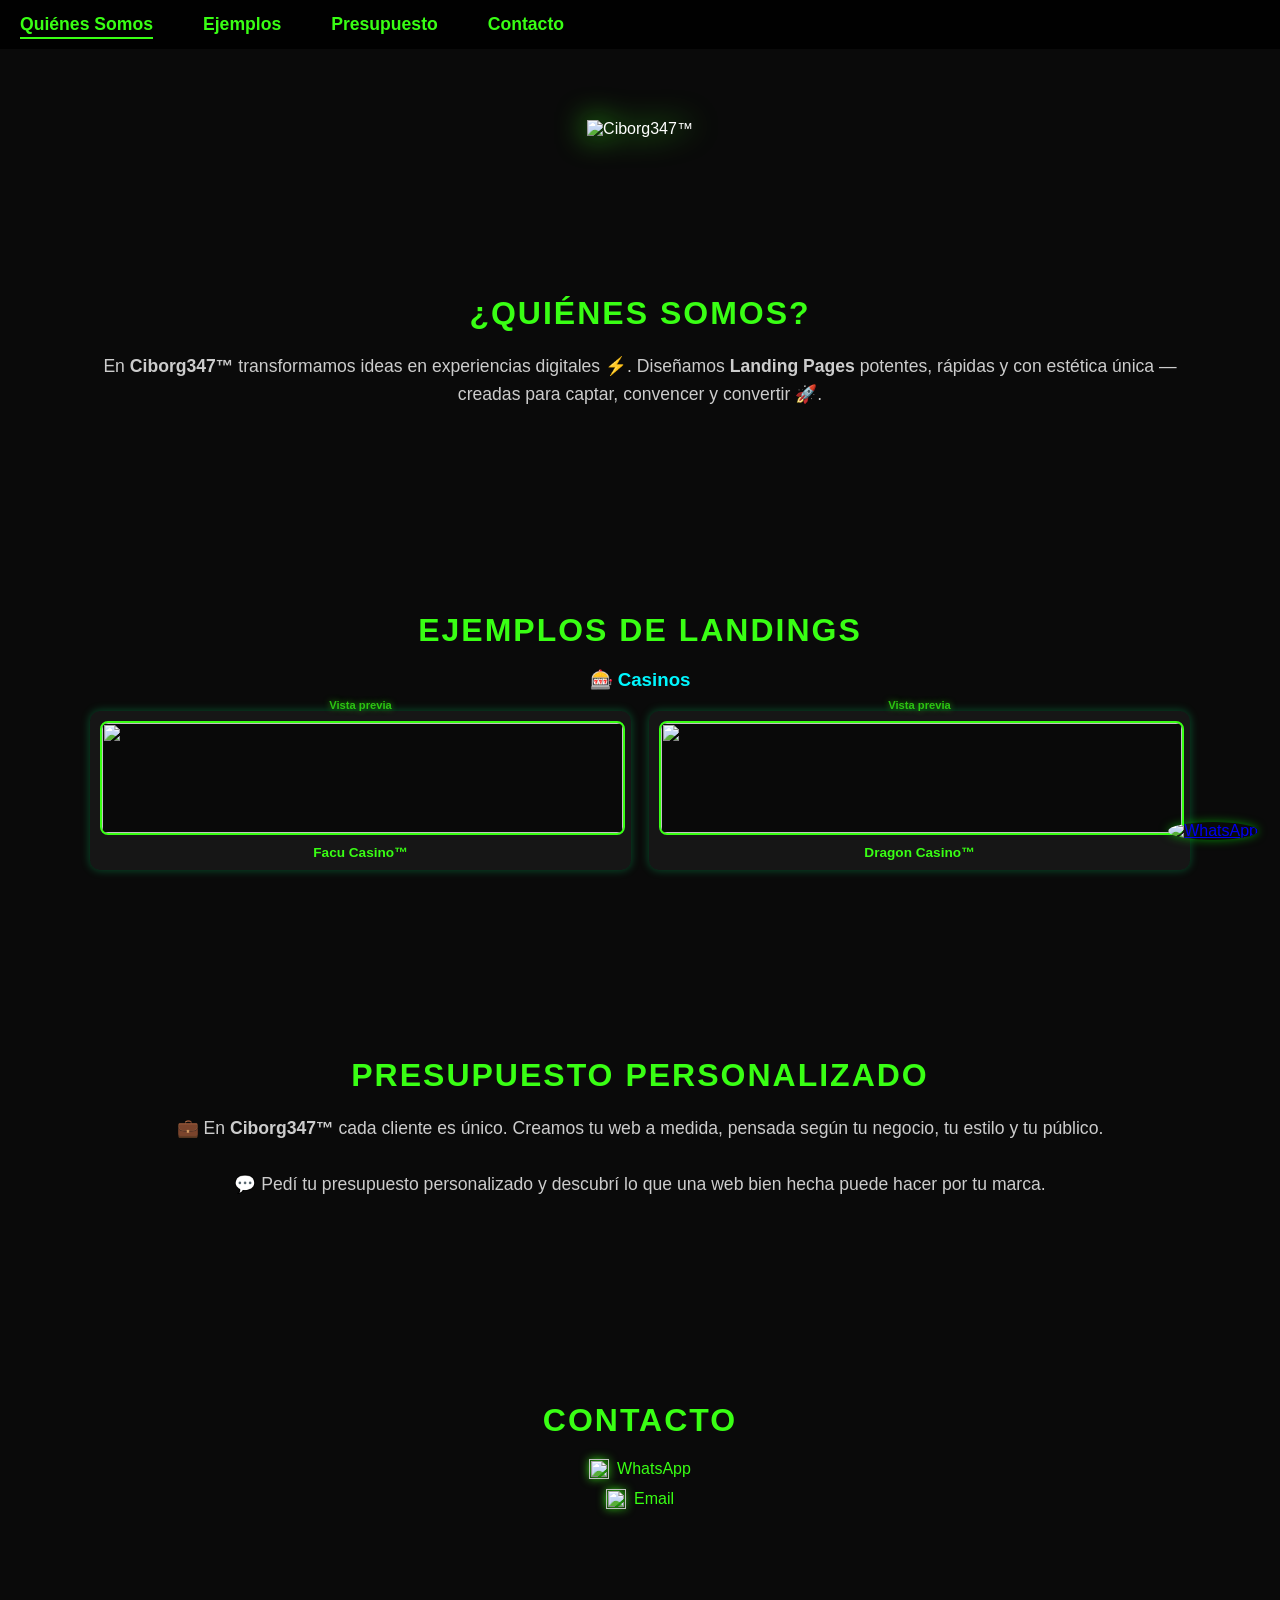
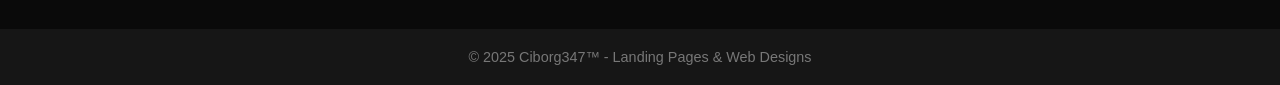
==== index.html @ 40bc53b4 "Actualizar index.html" ====
<!DOCTYPE html>
<html lang="es">
<head>
<meta charset="UTF-8">
<meta name="viewport" content="width=device-width, initial-scale=1.0">
<title>Ciborg347™ | Landing Pages & Web Designs</title>
<link rel="icon" type="image/png" href="https://iili.io/KHOiff9.md.png">
<meta property="og:title" content="Ciborg347™ | Landing Pages & Web Designs">
<meta property="og:description" content="Landing Pages modernas, optimizadas y con estilo. 🚀">
<meta property="og:image" content="https://iili.io/KHOiff9.md.png">
<meta property="og:type" content="website">
<meta name="twitter:card" content="summary_large_image">

<style>
body {
  margin: 0;
  font-family: 'Franklin Gothic Medium','Arial Narrow',Arial,sans-serif;
  background: #0a0a0a;
  color: #fff;
  text-align: center;
  scroll-behavior: smooth;
}

/* NAVBAR */
nav {
  position: fixed;
  top: 0;
  width: 100%;
  background: rgba(0, 0, 0, 0.85);
  display: flex;
  justify-content: space-between;
  align-items: center;
  padding: 14px 20px;
  z-index: 1000;
  backdrop-filter: blur(6px);
}
nav ul {
  list-style: none;
  display: flex;
  gap: 50px;
  margin: 0;
  padding: 0;
}
nav ul li a {
  text-decoration: none;
  color: #39ff14;
  font-weight: bold;
  font-size: 1.1rem;
  position: relative;
  transition: color 0.3s;
}
nav ul li a::after {
  content: "";
  position: absolute;
  bottom: -5px;
  left: 0;
  width: 0;
  height: 2px;
  background: #39ff14;
  transition: width 0.3s;
}
nav ul li a:hover::after,
nav ul li a.active::after {
  width: 100%;
}
nav ul li a:hover { color: #00f7ff; }
.hamburger {
  display: none;
  flex-direction: column;
  cursor: pointer;
  gap: 5px;
}
.hamburger div {
  width: 25px;
  height: 3px;
  background: #39ff14;
  transition: 0.3s;
}

/* LOGO */
.logo {
  margin: 120px 0 50px;
}
.logo img {
  width: 260px;
  filter: drop-shadow(0 0 15px #39ff14);
  animation: neonPulse 3s infinite alternate;
  transition: 0.3s;
}
.logo img:hover { transform: scale(1.08); }
@keyframes neonPulse {
  0% { filter: drop-shadow(0 0 10px #39ff14); }
  25% { filter: drop-shadow(0 0 15px #00f7ff); }
  50% { filter: drop-shadow(0 0 15px #ff00ff); }
  75% { filter: drop-shadow(0 0 15px #8a2be2); }
  100% { filter: drop-shadow(0 0 10px #39ff14); }
}

/* SECCIONES */
section { padding: 80px 20px; max-width: 1100px; margin: auto; }
h2 {
  font-size: 2rem;
  margin-bottom: 20px;
  color: #39ff14;
  text-transform: uppercase;
  letter-spacing: 2px;
}
h3 { color: #00f7ff; margin-bottom: 15px; }
p { font-size: 1.1rem; line-height: 1.6; color: #ccc; }

/* GALERÍA */
.examples {
  display: grid;
  grid-template-columns: repeat(auto-fit, minmax(140px, 1fr));
  gap: 18px;
  margin-top: 20px;
}
.project {
  background: rgba(255,255,255,0.05);
  border-radius: 10px;
  box-shadow: 0 0 10px rgba(0,255,128,0.3);
  padding: 10px;
  transition: 0.3s;
  position: relative;
}
.project:hover { transform: scale(1.05); }
.preview-label {
  position: absolute;
  top: -12px;
  left: 0;
  right: 0;
  font-size: 0.7rem;
  color: rgba(57,255,20,0.7);
  text-shadow: 0 0 6px rgba(57,255,20,0.6);
  font-weight: bold;
  pointer-events: none;
}
.project img {
  width: 100%;
  height: 110px;
  object-fit: contain;
  background: rgba(0,0,0,0.6);
  border-radius: 8px;
  border: 2px solid #39ff14;
  cursor: pointer;
  transition: 0.3s;
}
.project img:hover {
  transform: scale(1.08);
  box-shadow: 0 0 20px #39ff14;
}
.project a {
  display: block;
  margin-top: 8px;
  color: #39ff14;
  text-decoration: none;
  font-size: 0.85rem;
  font-weight: bold;
}
.project a:hover { color: #00f7ff; }

/* CONTACTO */
.contact-links {
  display: flex;
  flex-direction: column;
  gap: 10px;
  align-items: center;
  margin-top: 20px;
}
.contact-links a {
  text-decoration: none;
  color: #39ff14;
  font-size: 1rem;
  display: flex;
  align-items: center;
  gap: 8px;
  transition: 0.3s;
}
.contact-links a:hover { color: #00f7ff; }
.contact-links img {
  width: 20px;
  height: 20px;
  filter: drop-shadow(0 0 5px #39ff14);
}

/* WHATSAPP FLOTANTE */
.whatsapp-float {
  position: fixed;
  bottom: 60px;
  right: 22px;
  z-index: 999;
}
.whatsapp-float img {
  width: 64px;
  height: 64px;
  border-radius: 50%;
  box-shadow: 0 0 10px rgba(0,255,0,0.5);
  transition: transform 0.3s, box-shadow 0.3s;
}
.whatsapp-float img:hover {
  transform: scale(1.12);
  box-shadow: 0 0 20px rgba(0,255,0,0.8);
}

/* FOOTER */
footer {
  background: rgba(255,255,255,0.05);
  padding: 20px;
  font-size: 0.9rem;
  color: #777;
  margin-top: 40px;
}

/* RESPONSIVE */
@media (max-width: 768px) {
  nav ul {
    position: absolute;
    top: 60px;
    left: 10px;
    flex-direction: column;
    gap: 18px;
    display: none;
    width: 70%;
    text-align: left;
    background: transparent;
    padding: 20px 15px;
  }
  nav ul.active { display: flex; }
  nav ul li a {
    color: #39ff14;
    font-size: 1rem;
    text-shadow: 0 0 8px #39ff14;
  }
  .hamburger { display: flex; }
}
</style>
</head>
<body>

<nav>
  <div class="hamburger" onclick="toggleMenu()"><div></div><div></div><div></div></div>
  <ul id="nav-links">
    <li><a href="#quienes" class="active">Quiénes Somos</a></li>
    <li><a href="#ejemplos">Ejemplos</a></li>
    <li><a href="#valores">Presupuesto</a></li>
    <li><a href="#contacto">Contacto</a></li>
  </ul>
</nav>

<div class="logo">
  <img src="https://iili.io/KHOiff9.md.png" alt="Ciborg347™">
</div>

<section id="quienes">
  <h2>¿Quiénes Somos?</h2>
  <p>En <b>Ciborg347™</b> transformamos ideas en experiencias digitales ⚡. Diseñamos <b>Landing Pages</b> potentes, rápidas y con estética única — creadas para captar, convencer y convertir 🚀.</p>
</section>

<section id="ejemplos">
  <h2>Ejemplos de Landings</h2>
  <h3>🎰 Casinos</h3>
  <div class="examples gallery">
    <div class="project"><div class="preview-label">Vista previa</div><img src="https://iili.io/KPygQXS.jpg" data-link="https://facucasino.onrender.com/" data-title="Facu Casino™"><a href="https://facucasino.onrender.com/" target="_blank">Facu Casino™</a></div>
    <div class="project"><div class="preview-label">Vista previa</div><img src="https://iili.io/KPyrMj2.jpg" data-link="https://dragon-casino.onrender.com/" data-title="Dragon Casino™"><a href="https://dragon-casino.onrender.com/" target="_blank">Dragon Casino™</a></div>
  </div>
</section>

<section id="valores">
  <h2>Presupuesto Personalizado</h2>
  <p>💼 En <b>Ciborg347™</b> cada cliente es único. Creamos tu web a medida, pensada según tu negocio, tu estilo y tu público.<br><br>💬 Pedí tu presupuesto personalizado y descubrí lo que una web bien hecha puede hacer por tu marca.</p>
</section>

<section id="contacto">
  <h2>Contacto</h2>
  <div class="contact-links">
    <a href="https://wa.me/541164499481" target="_blank"><img src="https://cdn-icons-png.flaticon.com/512/733/733585.png"> WhatsApp</a>
    <a href="mailto:ciborg347@gmail.com"><img src="https://cdn-icons-png.flaticon.com/512/732/732200.png"> Email</a>
  </div>
</section>

<a href="https://wa.me/541164499481?text=Hola%20Ciborg347!" class="whatsapp-float" target="_blank">
  <img src="https://upload.wikimedia.org/wikipedia/commons/6/6b/WhatsApp.svg" alt="WhatsApp">
</a>

<footer>© 2025 Ciborg347™ - Landing Pages & Web Designs</footer>

<script>
const navMenu = document.getElementById("nav-links");
const navLinks = navMenu.querySelectorAll("a");
function toggleMenu() { navMenu.classList.toggle("active"); }
navLinks.forEach(link => link.addEventListener("click", () => navMenu.classList.remove("active")));
</script>

</body>
</html>
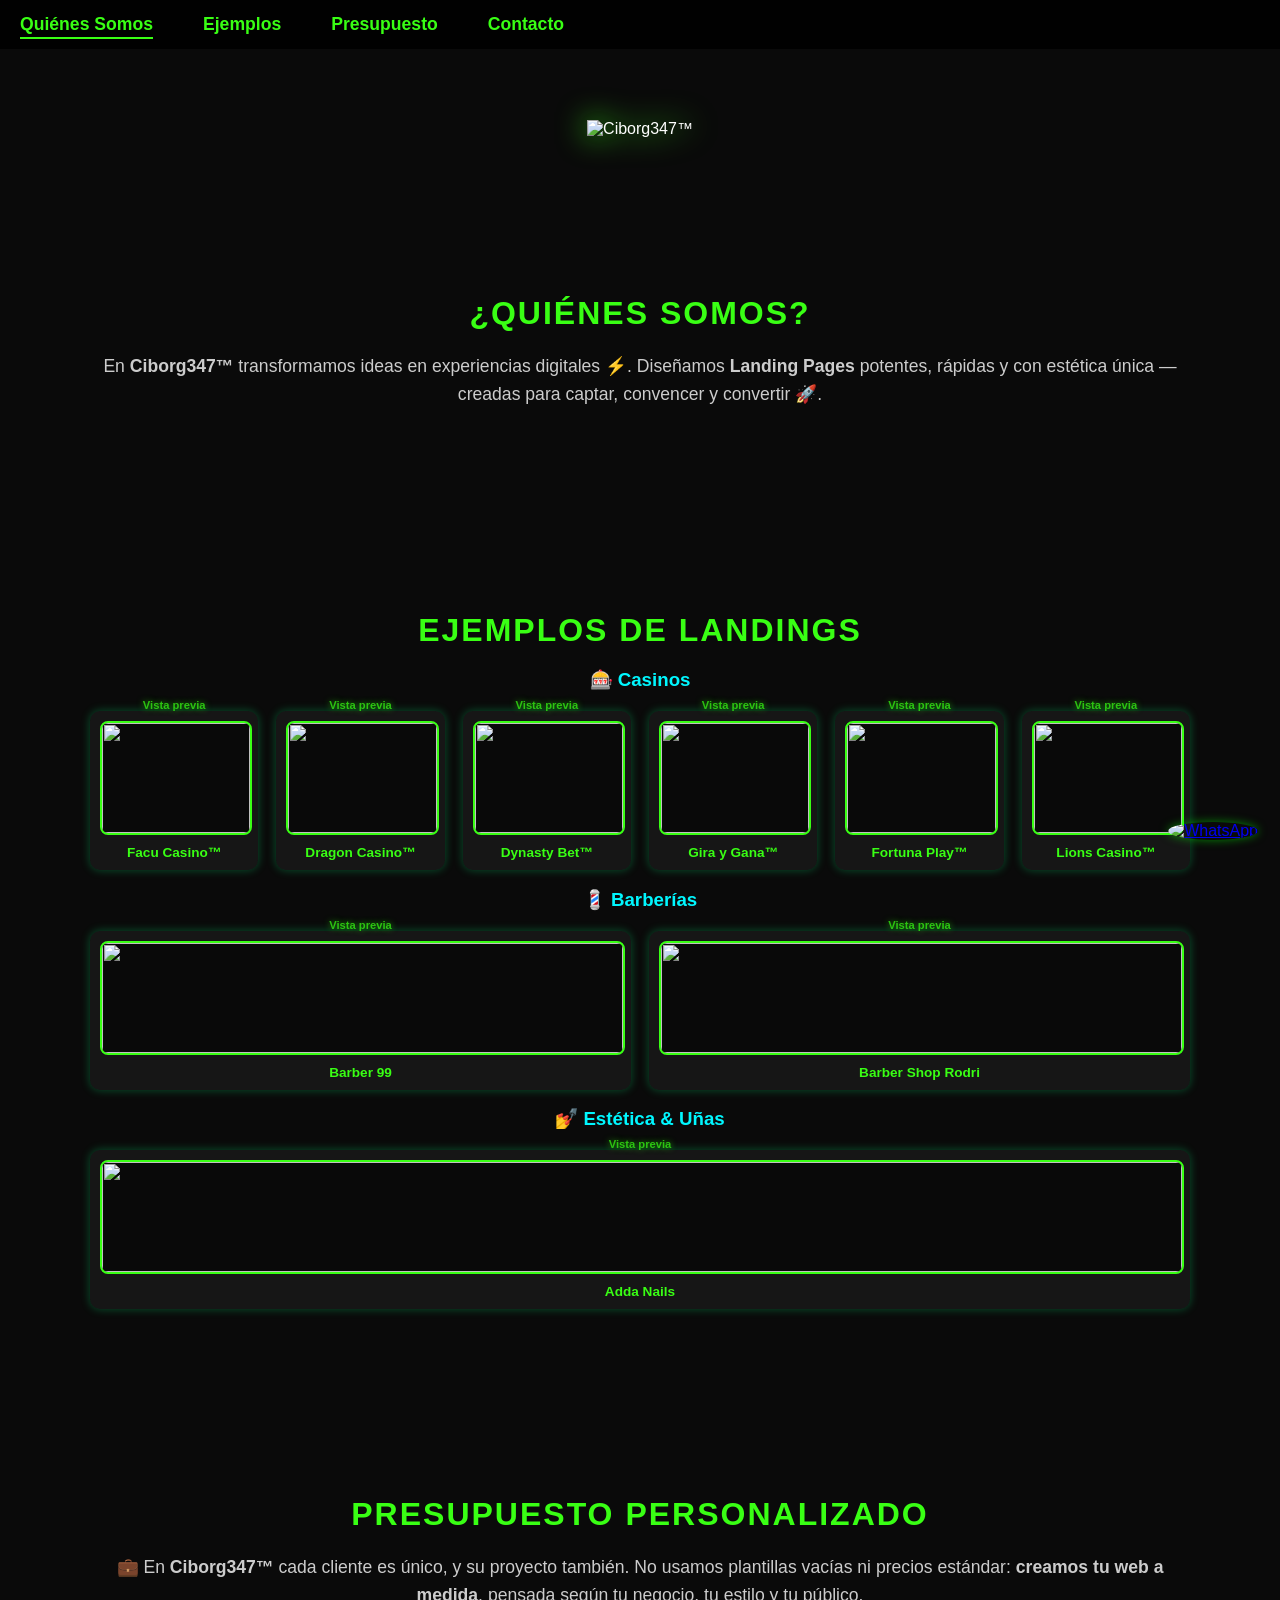
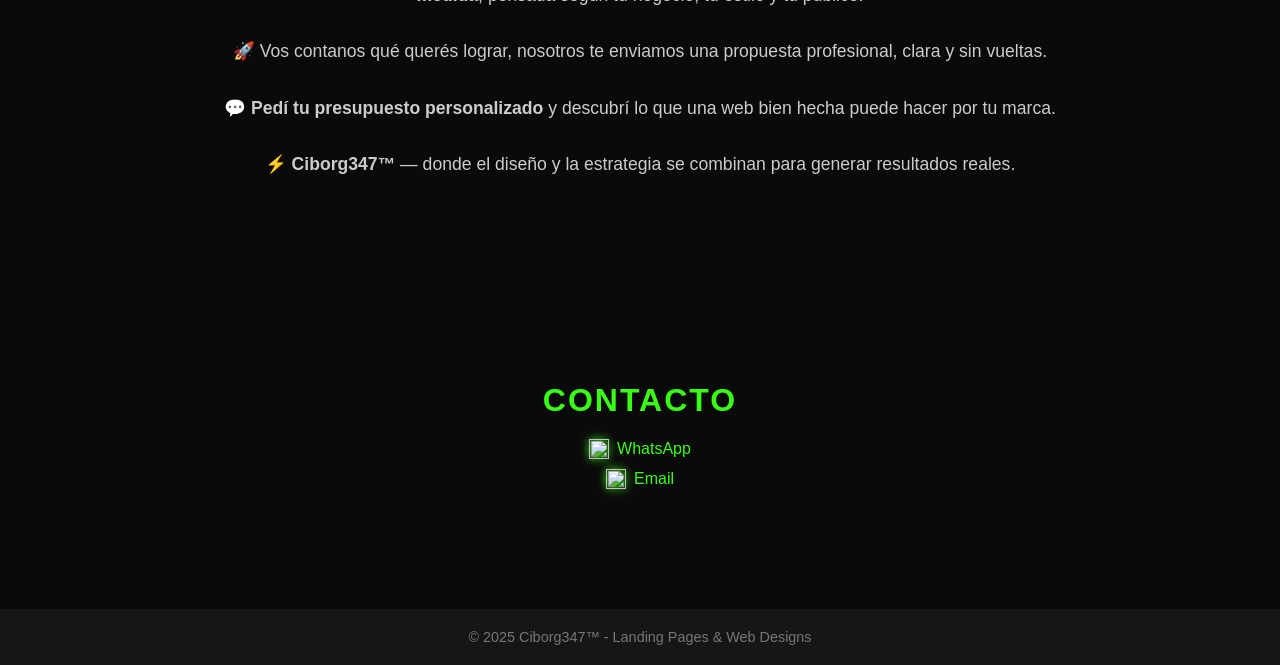
==== commit 37aac320: "Actualizar index.html" ====
--- a/index.html
+++ b/index.html
@@ -108,6 +108,34 @@
 h3 { color: #00f7ff; margin-bottom: 15px; }
 p { font-size: 1.1rem; line-height: 1.6; color: #ccc; }
 
+/* LIKE BUTTON */
+.like-section { margin-top: 30px; }
+.like-btn {
+  display: inline-flex;
+  align-items: center;
+  gap: 8px;
+  background: rgba(57, 255, 20, 0.1);
+  border: 2px solid #39ff14;
+  border-radius: 30px;
+  padding: 10px 20px;
+  cursor: pointer;
+  color: #39ff14;
+  font-weight: bold;
+  transition: all 0.3s;
+  box-shadow: 0 0 10px rgba(57, 255, 20, 0.3);
+}
+.like-btn:hover {
+  background: #39ff14;
+  color: #000;
+  box-shadow: 0 0 20px #39ff14;
+  transform: scale(1.05);
+}
+.like-btn img {
+  width: 22px;
+  height: 22px;
+  filter: drop-shadow(0 0 4px #39ff14);
+}
+
 /* GALERÍA */
 .examples {
   display: grid;
@@ -159,6 +187,65 @@
 }
 .project a:hover { color: #00f7ff; }
 
+/* LIGHTBOX */
+.lightbox {
+  display: none;
+  position: fixed;
+  z-index: 2000;
+  top: 0; left: 0;
+  width: 100%; height: 100%;
+  background: rgba(0,0,0,0.9);
+  align-items: center;
+  justify-content: center;
+  flex-direction: column;
+}
+.lightbox-content {
+  background: rgba(15,15,15,0.9);
+  padding: 20px 30px;
+  border-radius: 16px;
+  box-shadow: 0 0 25px #39ff14;
+  max-width: 420px;
+  text-align: center;
+  animation: fadeIn .4s ease;
+}
+.lightbox-content img {
+  width: 100%;
+  max-height: 300px;
+  object-fit: contain;
+  border: 2px solid #39ff14;
+  border-radius: 10px;
+  box-shadow: 0 0 15px #39ff14;
+}
+.lightbox .caption { margin-top: 10px; color: #39ff14; font-weight: bold; }
+.lightbox .view-btn {
+  margin-top: 10px;
+  display: inline-block;
+  background: #39ff14;
+  color: #000;
+  padding: 8px 20px;
+  border-radius: 25px;
+  text-decoration: none;
+  font-weight: bold;
+  box-shadow: 0 0 10px #39ff14;
+  transition: .3s;
+}
+.lightbox .view-btn:hover { background: #00f7ff; box-shadow: 0 0 20px #00f7ff; }
+.nav-btn {
+  position: absolute;
+  top: 50%;
+  transform: translateY(-50%);
+  font-size: 2rem;
+  color: #39ff14;
+  cursor: pointer;
+  user-select: none;
+  padding: 10px;
+  transition: .3s;
+}
+.nav-btn:hover { color: #00f7ff; }
+.prev { left: 20px; }
+.next { right: 20px; }
+@keyframes fadeIn { from { opacity: 0; transform: scale(.8); } to { opacity: 1; transform: scale(1); } }
+
 /* CONTACTO */
 .contact-links {
   display: flex;
@@ -211,7 +298,7 @@
   margin-top: 40px;
 }
 
-/* RESPONSIVE */
+/* RESPONSIVE MENU */
 @media (max-width: 768px) {
   nav ul {
     position: absolute;
@@ -258,16 +345,36 @@
 
 <section id="ejemplos">
   <h2>Ejemplos de Landings</h2>
+
   <h3>🎰 Casinos</h3>
   <div class="examples gallery">
     <div class="project"><div class="preview-label">Vista previa</div><img src="https://iili.io/KPygQXS.jpg" data-link="https://facucasino.onrender.com/" data-title="Facu Casino™"><a href="https://facucasino.onrender.com/" target="_blank">Facu Casino™</a></div>
     <div class="project"><div class="preview-label">Vista previa</div><img src="https://iili.io/KPyrMj2.jpg" data-link="https://dragon-casino.onrender.com/" data-title="Dragon Casino™"><a href="https://dragon-casino.onrender.com/" target="_blank">Dragon Casino™</a></div>
+    <div class="project"><div class="preview-label">Vista previa</div><img src="https://iili.io/KPyDVHP.jpg" data-link="https://dinasty-bet.onrender.com/" data-title="Dynasty Bet™"><a href="https://dinasty-bet.onrender.com/" target="_blank">Dynasty Bet™</a></div>
+
+    <!-- 🔥 NUEVAS LANDINGS AGREGADAS -->
+    <div class="project"><div class="preview-label">Vista previa</div><img src="https://iili.io/KigNdVS.jpg" data-link="https://giraygana-fortunaplay.onrender.com/" data-title="Gira y Gana™"><a href="https://giraygana-fortunaplay.onrender.com/" target="_blank">Gira y Gana™</a></div>
+
+    <div class="project"><div class="preview-label">Vista previa</div><img src="https://iili.io/Kigv3Ij.jpg" data-link="https://ganamostodosjuntos.onrender.com/" data-title="Fortuna Play™"><a href="https://ganamostodosjuntos.onrender.com/" target="_blank">Fortuna Play™</a></div>
+
+    <div class="project"><div class="preview-label">Vista previa</div><img src="https://iili.io/KiggTcN.jpg" data-link="https://lions-casino.onrender.com/" data-title="Lions Casino™"><a href="https://lions-casino.onrender.com/" target="_blank">Lions Casino™</a></div>
+  </div>
+
+  <h3>💈 Barberías</h3>
+  <div class="examples gallery">
+    <div class="project"><div class="preview-label">Vista previa</div><img src="https://iili.io/KPyvEcx.jpg" data-link="https://barberia-elbebu.onrender.com/" data-title="Barber 99"><a href="https://barberia-elbebu.onrender.com/" target="_blank">Barber 99</a></div>
+    <div class="project"><div class="preview-label">Vista previa</div><img src="https://iili.io/KPyUCn1.jpg" data-link="https://barber-shop-rodri.onrender.com/" data-title="Barber Shop Rodri"><a href="https://barber-shop-rodri.onrender.com/" target="_blank">Barber Shop Rodri</a></div>
+  </div>
+
+  <h3>💅 Estética & Uñas</h3>
+  <div class="examples gallery">
+    <div class="project"><div class="preview-label">Vista previa</div><img src="https://iili.io/KPyCnHu.jpg" data-link="https://adda-nails.onrender.com/" data-title="Adda Nails"><a href="https://adda-nails.onrender.com/" target="_blank">Adda Nails</a></div>
   </div>
 </section>
 
 <section id="valores">
   <h2>Presupuesto Personalizado</h2>
-  <p>💼 En <b>Ciborg347™</b> cada cliente es único. Creamos tu web a medida, pensada según tu negocio, tu estilo y tu público.<br><br>💬 Pedí tu presupuesto personalizado y descubrí lo que una web bien hecha puede hacer por tu marca.</p>
+  <p>💼 En <b>Ciborg347™</b> cada cliente es único, y su proyecto también. No usamos plantillas vacías ni precios estándar: <b>creamos tu web a medida</b>, pensada según tu negocio, tu estilo y tu público.<br><br>🚀 Vos contanos qué querés lograr, nosotros te enviamos una propuesta profesional, clara y sin vueltas.<br><br>💬 <b>Pedí tu presupuesto personalizado</b> y descubrí lo que una web bien hecha puede hacer por tu marca.<br><br>⚡ <b>Ciborg347™</b> — donde el diseño y la estrategia se combinan para generar resultados reales.</p>
 </section>
 
 <section id="contacto">
@@ -284,12 +391,44 @@
 
 <footer>© 2025 Ciborg347™ - Landing Pages & Web Designs</footer>
 
+<!-- LIGHTBOX -->
+<div id="lightbox" class="lightbox">
+  <span class="nav-btn prev" onclick="changeSlide(-1)">❮</span>
+  <div class="lightbox-content">
+    <img id="lightbox-img" src="">
+    <div class="caption" id="lightbox-title"></div>
+    <a id="lightbox-link" class="view-btn" href="#" target="_blank">Ver landing completa</a>
+  </div>
+  <span class="nav-btn next" onclick="changeSlide(1)">❯</span>
+</div>
+
 <script>
 const navMenu = document.getElementById("nav-links");
 const navLinks = navMenu.querySelectorAll("a");
 function toggleMenu() { navMenu.classList.toggle("active"); }
 navLinks.forEach(link => link.addEventListener("click", () => navMenu.classList.remove("active")));
+
+// ---- LIGHTBOX ----
+const galleryItems = document.querySelectorAll(".gallery img");
+let currentIndex = 0;
+galleryItems.forEach((img, i) => { img.addEventListener("click", () => openGallery(i)); });
+function openGallery(i) {
+  currentIndex = i;
+  const img = galleryItems[i];
+  document.getElementById("lightbox-img").src = img.src;
+  document.getElementById("lightbox-title").textContent = img.dataset.title;
+  const link = document.getElementById("lightbox-link");
+  link.href = img.dataset.link;
+  link.textContent = "Ver landing completa (" + img.dataset.title + ")";
+  document.getElementById("lightbox").style.display = "flex";
+}
+function changeSlide(step) {
+  currentIndex = (currentIndex + step + galleryItems.length) % galleryItems.length;
+  openGallery(currentIndex);
+}
+document.getElementById("lightbox").addEventListener("click", (e) => {
+  if (e.target.id === "lightbox") document.getElementById("lightbox").style.display = "none";
+});
 </script>
-
 </body>
 </html>
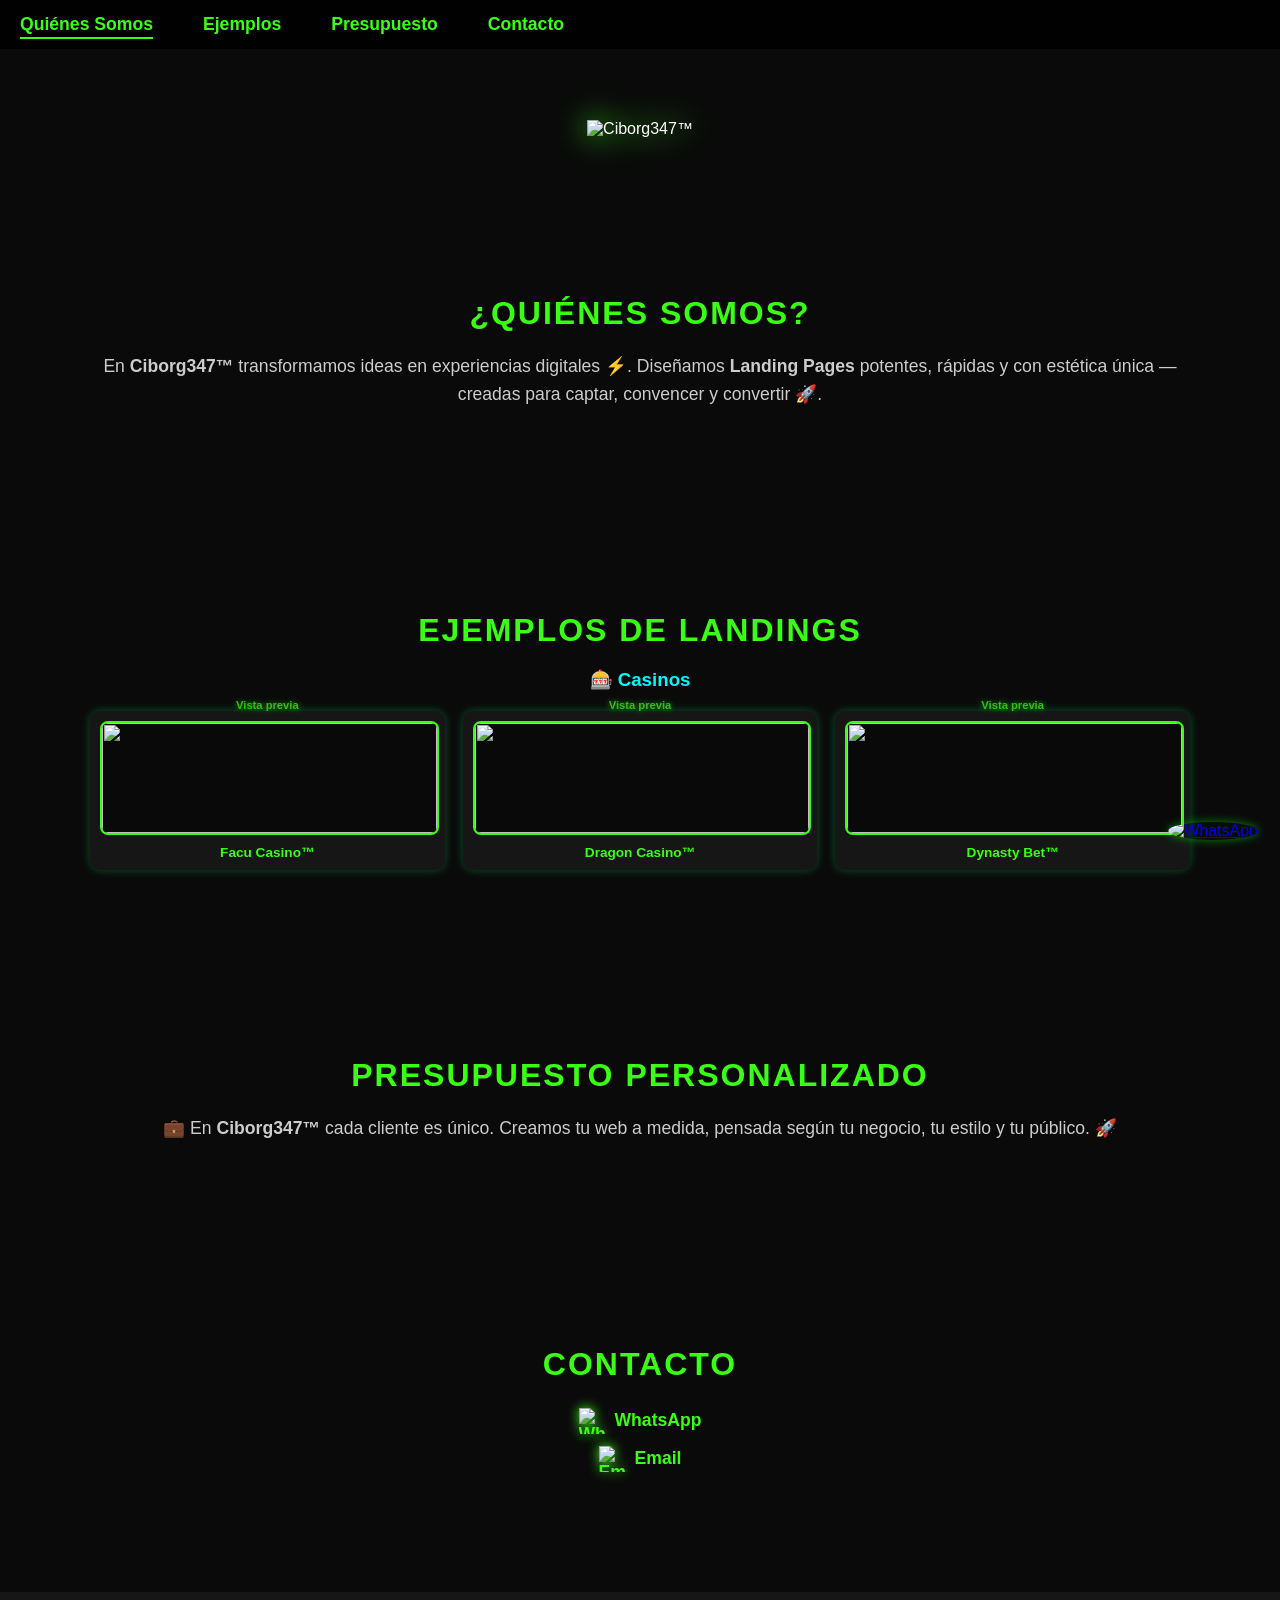
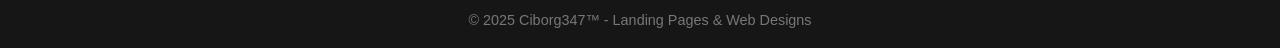
==== commit 0cc00217: "Actualizar index.html" ====
--- a/index.html
+++ b/index.html
@@ -108,34 +108,6 @@
 h3 { color: #00f7ff; margin-bottom: 15px; }
 p { font-size: 1.1rem; line-height: 1.6; color: #ccc; }
 
-/* LIKE BUTTON */
-.like-section { margin-top: 30px; }
-.like-btn {
-  display: inline-flex;
-  align-items: center;
-  gap: 8px;
-  background: rgba(57, 255, 20, 0.1);
-  border: 2px solid #39ff14;
-  border-radius: 30px;
-  padding: 10px 20px;
-  cursor: pointer;
-  color: #39ff14;
-  font-weight: bold;
-  transition: all 0.3s;
-  box-shadow: 0 0 10px rgba(57, 255, 20, 0.3);
-}
-.like-btn:hover {
-  background: #39ff14;
-  color: #000;
-  box-shadow: 0 0 20px #39ff14;
-  transform: scale(1.05);
-}
-.like-btn img {
-  width: 22px;
-  height: 22px;
-  filter: drop-shadow(0 0 4px #39ff14);
-}
-
 /* GALERÍA */
 .examples {
   display: grid;
@@ -187,87 +159,30 @@
 }
 .project a:hover { color: #00f7ff; }
 
-/* LIGHTBOX */
-.lightbox {
-  display: none;
-  position: fixed;
-  z-index: 2000;
-  top: 0; left: 0;
-  width: 100%; height: 100%;
-  background: rgba(0,0,0,0.9);
-  align-items: center;
-  justify-content: center;
-  flex-direction: column;
-}
-.lightbox-content {
-  background: rgba(15,15,15,0.9);
-  padding: 20px 30px;
-  border-radius: 16px;
-  box-shadow: 0 0 25px #39ff14;
-  max-width: 420px;
-  text-align: center;
-  animation: fadeIn .4s ease;
-}
-.lightbox-content img {
-  width: 100%;
-  max-height: 300px;
-  object-fit: contain;
-  border: 2px solid #39ff14;
-  border-radius: 10px;
-  box-shadow: 0 0 15px #39ff14;
-}
-.lightbox .caption { margin-top: 10px; color: #39ff14; font-weight: bold; }
-.lightbox .view-btn {
-  margin-top: 10px;
-  display: inline-block;
-  background: #39ff14;
-  color: #000;
-  padding: 8px 20px;
-  border-radius: 25px;
-  text-decoration: none;
-  font-weight: bold;
-  box-shadow: 0 0 10px #39ff14;
-  transition: .3s;
-}
-.lightbox .view-btn:hover { background: #00f7ff; box-shadow: 0 0 20px #00f7ff; }
-.nav-btn {
-  position: absolute;
-  top: 50%;
-  transform: translateY(-50%);
-  font-size: 2rem;
-  color: #39ff14;
-  cursor: pointer;
-  user-select: none;
-  padding: 10px;
-  transition: .3s;
-}
-.nav-btn:hover { color: #00f7ff; }
-.prev { left: 20px; }
-.next { right: 20px; }
-@keyframes fadeIn { from { opacity: 0; transform: scale(.8); } to { opacity: 1; transform: scale(1); } }
-
 /* CONTACTO */
 .contact-links {
   display: flex;
   flex-direction: column;
-  gap: 10px;
+  gap: 12px;
   align-items: center;
-  margin-top: 20px;
+  margin-top: 25px;
 }
 .contact-links a {
   text-decoration: none;
   color: #39ff14;
-  font-size: 1rem;
+  font-size: 1.1rem;
   display: flex;
   align-items: center;
-  gap: 8px;
-  transition: 0.3s;
-}
-.contact-links a:hover { color: #00f7ff; }
+  gap: 10px;
+  transition: 0.3s;
+  font-weight: bold;
+}
+.contact-links a:hover { color: #00f7ff; transform: scale(1.05); }
 .contact-links img {
-  width: 20px;
-  height: 20px;
-  filter: drop-shadow(0 0 5px #39ff14);
+  width: 26px;
+  height: 26px;
+  filter: drop-shadow(0 0 6px #39ff14);
+  transition: 0.3s;
 }
 
 /* WHATSAPP FLOTANTE */
@@ -296,29 +211,6 @@
   font-size: 0.9rem;
   color: #777;
   margin-top: 40px;
-}
-
-/* RESPONSIVE MENU */
-@media (max-width: 768px) {
-  nav ul {
-    position: absolute;
-    top: 60px;
-    left: 10px;
-    flex-direction: column;
-    gap: 18px;
-    display: none;
-    width: 70%;
-    text-align: left;
-    background: transparent;
-    padding: 20px 15px;
-  }
-  nav ul.active { display: flex; }
-  nav ul li a {
-    color: #39ff14;
-    font-size: 1rem;
-    text-shadow: 0 0 8px #39ff14;
-  }
-  .hamburger { display: flex; }
 }
 </style>
 </head>
@@ -345,43 +237,29 @@
 
 <section id="ejemplos">
   <h2>Ejemplos de Landings</h2>
-
   <h3>🎰 Casinos</h3>
   <div class="examples gallery">
     <div class="project"><div class="preview-label">Vista previa</div><img src="https://iili.io/KPygQXS.jpg" data-link="https://facucasino.onrender.com/" data-title="Facu Casino™"><a href="https://facucasino.onrender.com/" target="_blank">Facu Casino™</a></div>
     <div class="project"><div class="preview-label">Vista previa</div><img src="https://iili.io/KPyrMj2.jpg" data-link="https://dragon-casino.onrender.com/" data-title="Dragon Casino™"><a href="https://dragon-casino.onrender.com/" target="_blank">Dragon Casino™</a></div>
     <div class="project"><div class="preview-label">Vista previa</div><img src="https://iili.io/KPyDVHP.jpg" data-link="https://dinasty-bet.onrender.com/" data-title="Dynasty Bet™"><a href="https://dinasty-bet.onrender.com/" target="_blank">Dynasty Bet™</a></div>
-
-    <!-- 🔥 NUEVAS LANDINGS AGREGADAS -->
-    <div class="project"><div class="preview-label">Vista previa</div><img src="https://iili.io/KigNdVS.jpg" data-link="https://giraygana-fortunaplay.onrender.com/" data-title="Gira y Gana™"><a href="https://giraygana-fortunaplay.onrender.com/" target="_blank">Gira y Gana™</a></div>
-
-    <div class="project"><div class="preview-label">Vista previa</div><img src="https://iili.io/Kigv3Ij.jpg" data-link="https://ganamostodosjuntos.onrender.com/" data-title="Fortuna Play™"><a href="https://ganamostodosjuntos.onrender.com/" target="_blank">Fortuna Play™</a></div>
-
-    <div class="project"><div class="preview-label">Vista previa</div><img src="https://iili.io/KiggTcN.jpg" data-link="https://lions-casino.onrender.com/" data-title="Lions Casino™"><a href="https://lions-casino.onrender.com/" target="_blank">Lions Casino™</a></div>
-  </div>
-
-  <h3>💈 Barberías</h3>
-  <div class="examples gallery">
-    <div class="project"><div class="preview-label">Vista previa</div><img src="https://iili.io/KPyvEcx.jpg" data-link="https://barberia-elbebu.onrender.com/" data-title="Barber 99"><a href="https://barberia-elbebu.onrender.com/" target="_blank">Barber 99</a></div>
-    <div class="project"><div class="preview-label">Vista previa</div><img src="https://iili.io/KPyUCn1.jpg" data-link="https://barber-shop-rodri.onrender.com/" data-title="Barber Shop Rodri"><a href="https://barber-shop-rodri.onrender.com/" target="_blank">Barber Shop Rodri</a></div>
-  </div>
-
-  <h3>💅 Estética & Uñas</h3>
-  <div class="examples gallery">
-    <div class="project"><div class="preview-label">Vista previa</div><img src="https://iili.io/KPyCnHu.jpg" data-link="https://adda-nails.onrender.com/" data-title="Adda Nails"><a href="https://adda-nails.onrender.com/" target="_blank">Adda Nails</a></div>
   </div>
 </section>
 
 <section id="valores">
   <h2>Presupuesto Personalizado</h2>
-  <p>💼 En <b>Ciborg347™</b> cada cliente es único, y su proyecto también. No usamos plantillas vacías ni precios estándar: <b>creamos tu web a medida</b>, pensada según tu negocio, tu estilo y tu público.<br><br>🚀 Vos contanos qué querés lograr, nosotros te enviamos una propuesta profesional, clara y sin vueltas.<br><br>💬 <b>Pedí tu presupuesto personalizado</b> y descubrí lo que una web bien hecha puede hacer por tu marca.<br><br>⚡ <b>Ciborg347™</b> — donde el diseño y la estrategia se combinan para generar resultados reales.</p>
-</section>
-
+  <p>💼 En <b>Ciborg347™</b> cada cliente es único. Creamos tu web a medida, pensada según tu negocio, tu estilo y tu público. 🚀</p>
+</section>
+
+<!-- ✅ CONTACTO CON MENSAJES AUTOMÁTICOS -->
 <section id="contacto">
   <h2>Contacto</h2>
   <div class="contact-links">
-    <a href="https://wa.me/541164499481" target="_blank"><img src="https://cdn-icons-png.flaticon.com/512/733/733585.png"> WhatsApp</a>
-    <a href="mailto:ciborg347@gmail.com"><img src="https://cdn-icons-png.flaticon.com/512/732/732200.png"> Email</a>
+    <a href="https://wa.me/541164499481?text=¡Hola!%20Vi%20tu%20web%20Ciborg347™%20y%20quiero%20una%20landing%20personalizada%20💻🚀" target="_blank">
+      <img src="https://cdn-icons-png.flaticon.com/512/124/124034.png" alt="WhatsApp"> WhatsApp
+    </a>
+    <a href="mailto:ciborg347@gmail.com?subject=Consulta%20Landing%20Page%20Ciborg347™&body=Hola!%20Vi%20tu%20web%20Ciborg347™%20y%20me%20gustaría%20una%20landing%20personalizada.%20Contame%20más%20detalles%20🚀">
+      <img src="https://cdn-icons-png.flaticon.com/512/732/732200.png" alt="Email"> Email
+    </a>
   </div>
 </section>
 
@@ -391,44 +269,9 @@
 
 <footer>© 2025 Ciborg347™ - Landing Pages & Web Designs</footer>
 
-<!-- LIGHTBOX -->
-<div id="lightbox" class="lightbox">
-  <span class="nav-btn prev" onclick="changeSlide(-1)">❮</span>
-  <div class="lightbox-content">
-    <img id="lightbox-img" src="">
-    <div class="caption" id="lightbox-title"></div>
-    <a id="lightbox-link" class="view-btn" href="#" target="_blank">Ver landing completa</a>
-  </div>
-  <span class="nav-btn next" onclick="changeSlide(1)">❯</span>
-</div>
-
 <script>
 const navMenu = document.getElementById("nav-links");
-const navLinks = navMenu.querySelectorAll("a");
 function toggleMenu() { navMenu.classList.toggle("active"); }
-navLinks.forEach(link => link.addEventListener("click", () => navMenu.classList.remove("active")));
-
-// ---- LIGHTBOX ----
-const galleryItems = document.querySelectorAll(".gallery img");
-let currentIndex = 0;
-galleryItems.forEach((img, i) => { img.addEventListener("click", () => openGallery(i)); });
-function openGallery(i) {
-  currentIndex = i;
-  const img = galleryItems[i];
-  document.getElementById("lightbox-img").src = img.src;
-  document.getElementById("lightbox-title").textContent = img.dataset.title;
-  const link = document.getElementById("lightbox-link");
-  link.href = img.dataset.link;
-  link.textContent = "Ver landing completa (" + img.dataset.title + ")";
-  document.getElementById("lightbox").style.display = "flex";
-}
-function changeSlide(step) {
-  currentIndex = (currentIndex + step + galleryItems.length) % galleryItems.length;
-  openGallery(currentIndex);
-}
-document.getElementById("lightbox").addEventListener("click", (e) => {
-  if (e.target.id === "lightbox") document.getElementById("lightbox").style.display = "none";
-});
 </script>
 </body>
 </html>
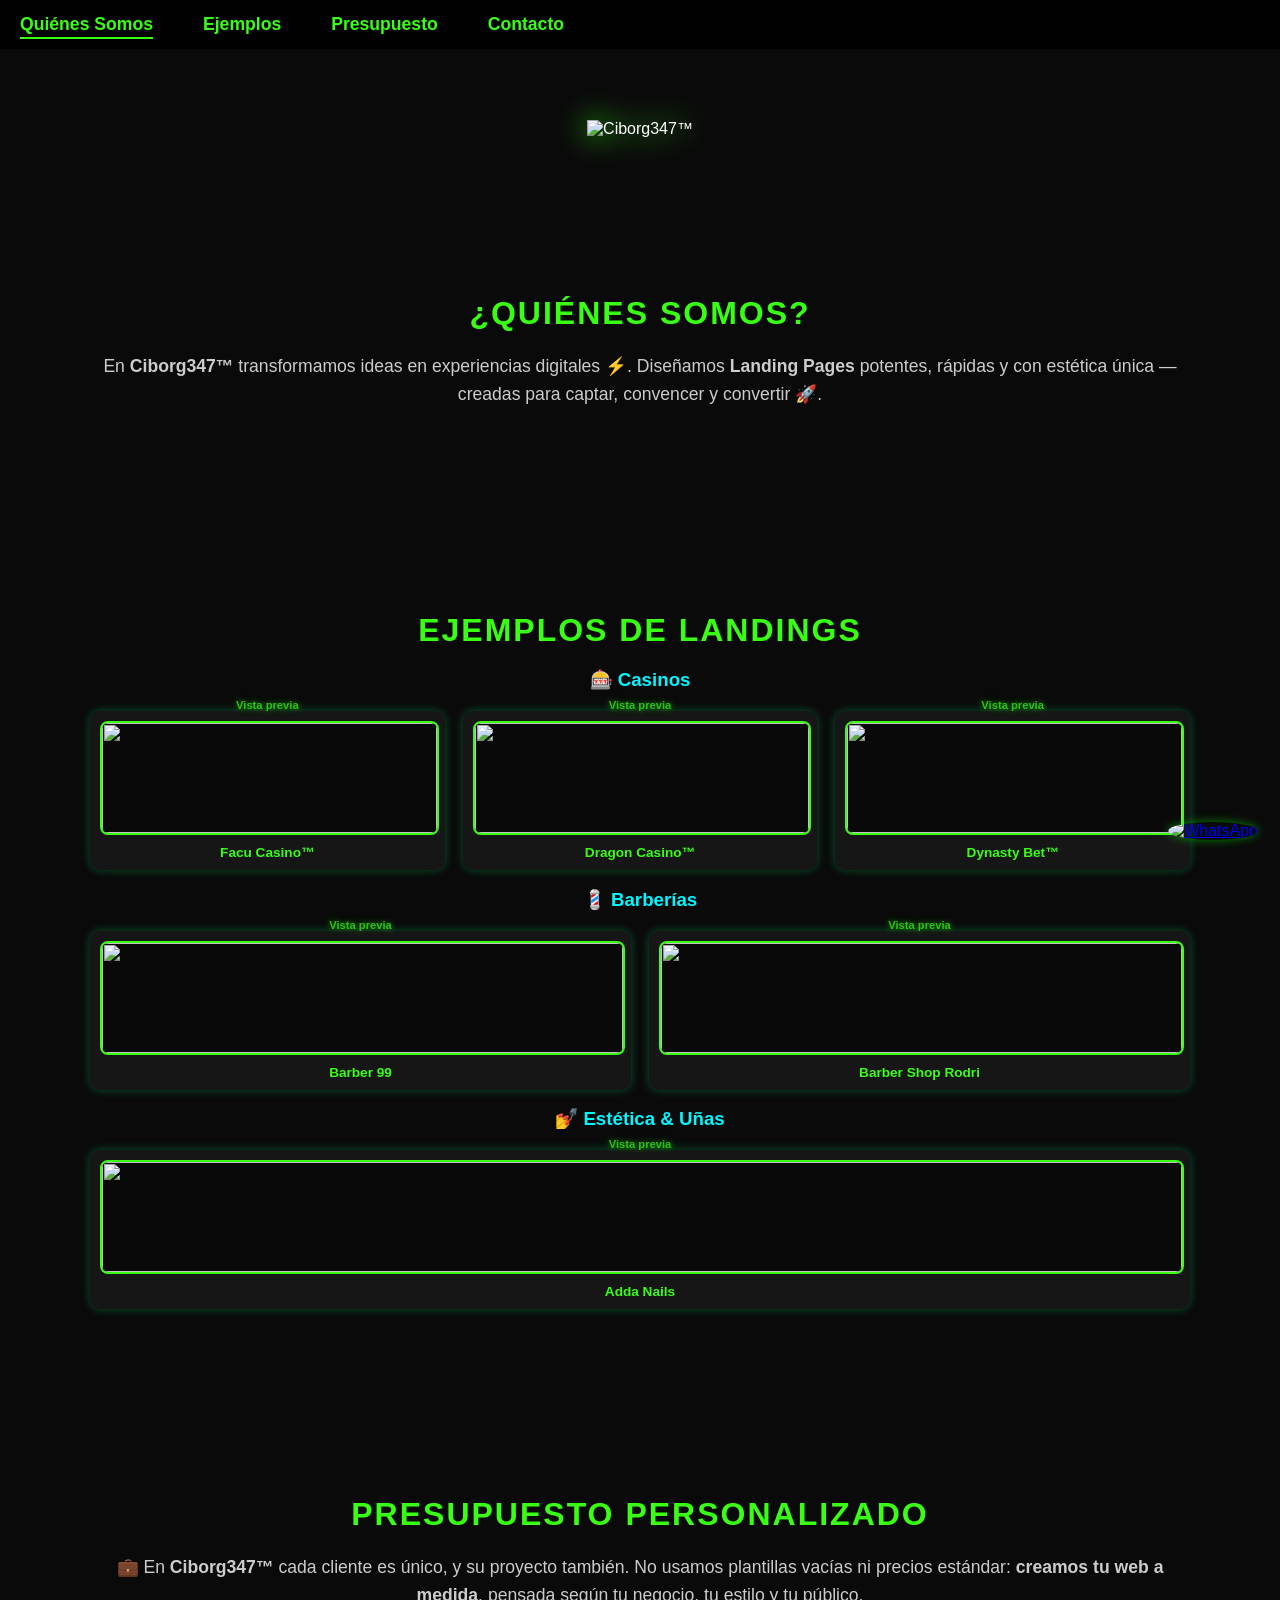
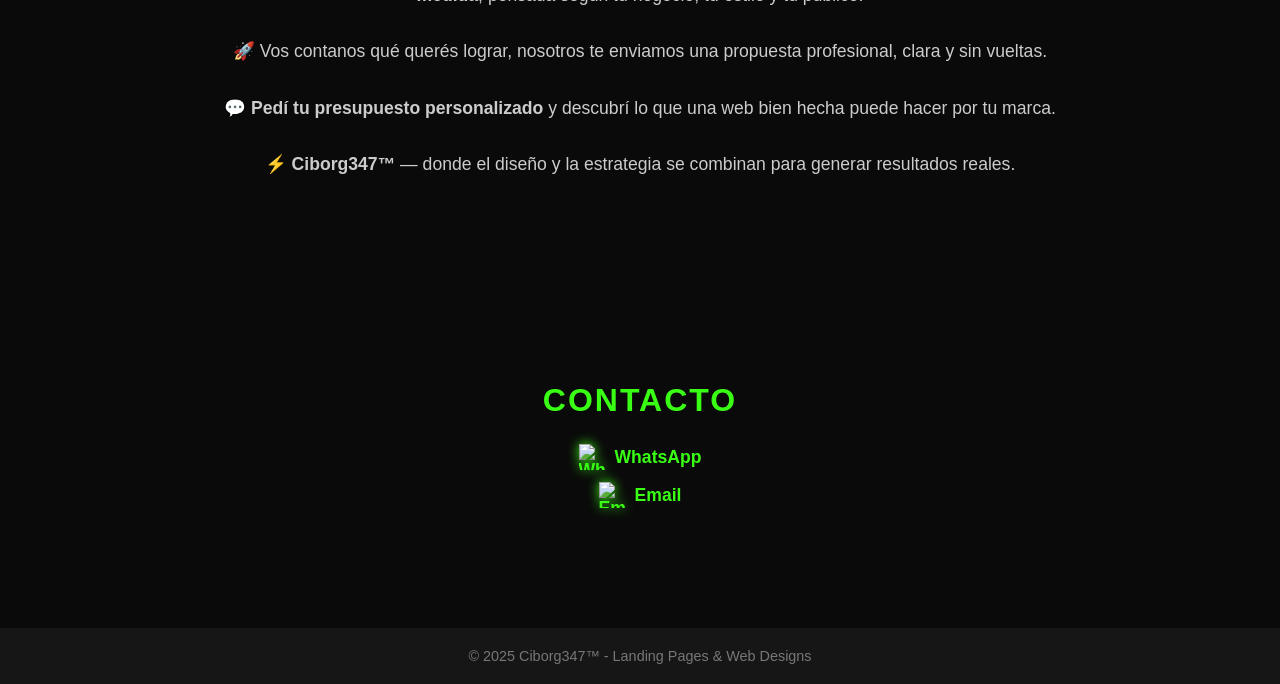
==== commit 0f919c23: "Actualizar index.html" ====
--- a/index.html
+++ b/index.html
@@ -159,6 +159,65 @@
 }
 .project a:hover { color: #00f7ff; }
 
+/* LIGHTBOX */
+.lightbox {
+  display: none;
+  position: fixed;
+  z-index: 2000;
+  top: 0; left: 0;
+  width: 100%; height: 100%;
+  background: rgba(0,0,0,0.9);
+  align-items: center;
+  justify-content: center;
+  flex-direction: column;
+}
+.lightbox-content {
+  background: rgba(15,15,15,0.9);
+  padding: 20px 30px;
+  border-radius: 16px;
+  box-shadow: 0 0 25px #39ff14;
+  max-width: 420px;
+  text-align: center;
+  animation: fadeIn .4s ease;
+}
+.lightbox-content img {
+  width: 100%;
+  max-height: 300px;
+  object-fit: contain;
+  border: 2px solid #39ff14;
+  border-radius: 10px;
+  box-shadow: 0 0 15px #39ff14;
+}
+.lightbox .caption { margin-top: 10px; color: #39ff14; font-weight: bold; }
+.lightbox .view-btn {
+  margin-top: 10px;
+  display: inline-block;
+  background: #39ff14;
+  color: #000;
+  padding: 8px 20px;
+  border-radius: 25px;
+  text-decoration: none;
+  font-weight: bold;
+  box-shadow: 0 0 10px #39ff14;
+  transition: .3s;
+}
+.lightbox .view-btn:hover { background: #00f7ff; box-shadow: 0 0 20px #00f7ff; }
+.nav-btn {
+  position: absolute;
+  top: 50%;
+  transform: translateY(-50%);
+  font-size: 2rem;
+  color: #39ff14;
+  cursor: pointer;
+  user-select: none;
+  padding: 10px;
+  transition: .3s;
+}
+.nav-btn:hover { color: #00f7ff; }
+.prev { left: 20px; }
+.next { right: 20px; }
+@keyframes fadeIn { from { opacity: 0; transform: scale(.8); } to { opacity: 1; transform: scale(1); } }
+
 /* CONTACTO */
 .contact-links {
   display: flex;
@@ -211,6 +270,29 @@
   font-size: 0.9rem;
   color: #777;
   margin-top: 40px;
+}
+
+/* RESPONSIVE */
+@media (max-width: 768px) {
+  nav ul {
+    position: absolute;
+    top: 60px;
+    left: 10px;
+    flex-direction: column;
+    gap: 18px;
+    display: none;
+    width: 70%;
+    text-align: left;
+    background: transparent;
+    padding: 20px 15px;
+  }
+  nav ul.active { display: flex; }
+  nav ul li a {
+    color: #39ff14;
+    font-size: 1rem;
+    text-shadow: 0 0 8px #39ff14;
+  }
+  .hamburger { display: flex; }
 }
 </style>
 </head>
@@ -243,14 +325,25 @@
     <div class="project"><div class="preview-label">Vista previa</div><img src="https://iili.io/KPyrMj2.jpg" data-link="https://dragon-casino.onrender.com/" data-title="Dragon Casino™"><a href="https://dragon-casino.onrender.com/" target="_blank">Dragon Casino™</a></div>
     <div class="project"><div class="preview-label">Vista previa</div><img src="https://iili.io/KPyDVHP.jpg" data-link="https://dinasty-bet.onrender.com/" data-title="Dynasty Bet™"><a href="https://dinasty-bet.onrender.com/" target="_blank">Dynasty Bet™</a></div>
   </div>
+
+  <h3>💈 Barberías</h3>
+  <div class="examples gallery">
+    <div class="project"><div class="preview-label">Vista previa</div><img src="https://iili.io/KPyvEcx.jpg" data-link="https://barberia-elbebu.onrender.com/" data-title="Barber 99"><a href="https://barberia-elbebu.onrender.com/" target="_blank">Barber 99</a></div>
+    <div class="project"><div class="preview-label">Vista previa</div><img src="https://iili.io/KPyUCn1.jpg" data-link="https://barber-shop-rodri.onrender.com/" data-title="Barber Shop Rodri"><a href="https://barber-shop-rodri.onrender.com/" target="_blank">Barber Shop Rodri</a></div>
+  </div>
+
+  <h3>💅 Estética & Uñas</h3>
+  <div class="examples gallery">
+    <div class="project"><div class="preview-label">Vista previa</div><img src="https://iili.io/KPyCnHu.jpg" data-link="https://adda-nails.onrender.com/" data-title="Adda Nails"><a href="https://adda-nails.onrender.com/" target="_blank">Adda Nails</a></div>
+  </div>
 </section>
 
 <section id="valores">
   <h2>Presupuesto Personalizado</h2>
-  <p>💼 En <b>Ciborg347™</b> cada cliente es único. Creamos tu web a medida, pensada según tu negocio, tu estilo y tu público. 🚀</p>
+  <p>💼 En <b>Ciborg347™</b> cada cliente es único, y su proyecto también. No usamos plantillas vacías ni precios estándar: <b>creamos tu web a medida</b>, pensada según tu negocio, tu estilo y tu público.<br><br>🚀 Vos contanos qué querés lograr, nosotros te enviamos una propuesta profesional, clara y sin vueltas.<br><br>💬 <b>Pedí tu presupuesto personalizado</b> y descubrí lo que una web bien hecha puede hacer por tu marca.<br><br>⚡ <b>Ciborg347™</b> — donde el diseño y la estrategia se combinan para generar resultados reales.</p>
 </section>
 
-<!-- ✅ CONTACTO CON MENSAJES AUTOMÁTICOS -->
+<!-- ✅ CONTACTO ACTUALIZADO -->
 <section id="contacto">
   <h2>Contacto</h2>
   <div class="contact-links">
@@ -269,9 +362,44 @@
 
 <footer>© 2025 Ciborg347™ - Landing Pages & Web Designs</footer>
 
+<!-- LIGHTBOX -->
+<div id="lightbox" class="lightbox">
+  <span class="nav-btn prev" onclick="changeSlide(-1)">❮</span>
+  <div class="lightbox-content">
+    <img id="lightbox-img" src="">
+    <div class="caption" id="lightbox-title"></div>
+    <a id="lightbox-link" class="view-btn" href="#" target="_blank">Ver landing completa</a>
+  </div>
+  <span class="nav-btn next" onclick="changeSlide(1)">❯</span>
+</div>
+
 <script>
 const navMenu = document.getElementById("nav-links");
+const navLinks = navMenu.querySelectorAll("a");
 function toggleMenu() { navMenu.classList.toggle("active"); }
+navLinks.forEach(link => link.addEventListener("click", () => navMenu.classList.remove("active")));
+
+// ---- LIGHTBOX ----
+const galleryItems = document.querySelectorAll(".gallery img");
+let currentIndex = 0;
+galleryItems.forEach((img, i) => { img.addEventListener("click", () => openGallery(i)); });
+function openGallery(i) {
+  currentIndex = i;
+  const img = galleryItems[i];
+  document.getElementById("lightbox-img").src = img.src;
+  document.getElementById("lightbox-title").textContent = img.dataset.title;
+  const link = document.getElementById("lightbox-link");
+  link.href = img.dataset.link;
+  link.textContent = "Ver landing completa (" + img.dataset.title + ")";
+  document.getElementById("lightbox").style.display = "flex";
+}
+function changeSlide(step) {
+  currentIndex = (currentIndex + step + galleryItems.length) % galleryItems.length;
+  openGallery(currentIndex);
+}
+document.getElementById("lightbox").addEventListener("click", (e) => {
+  if (e.target.id === "lightbox") document.getElementById("lightbox").style.display = "none";
+});
 </script>
 </body>
 </html>
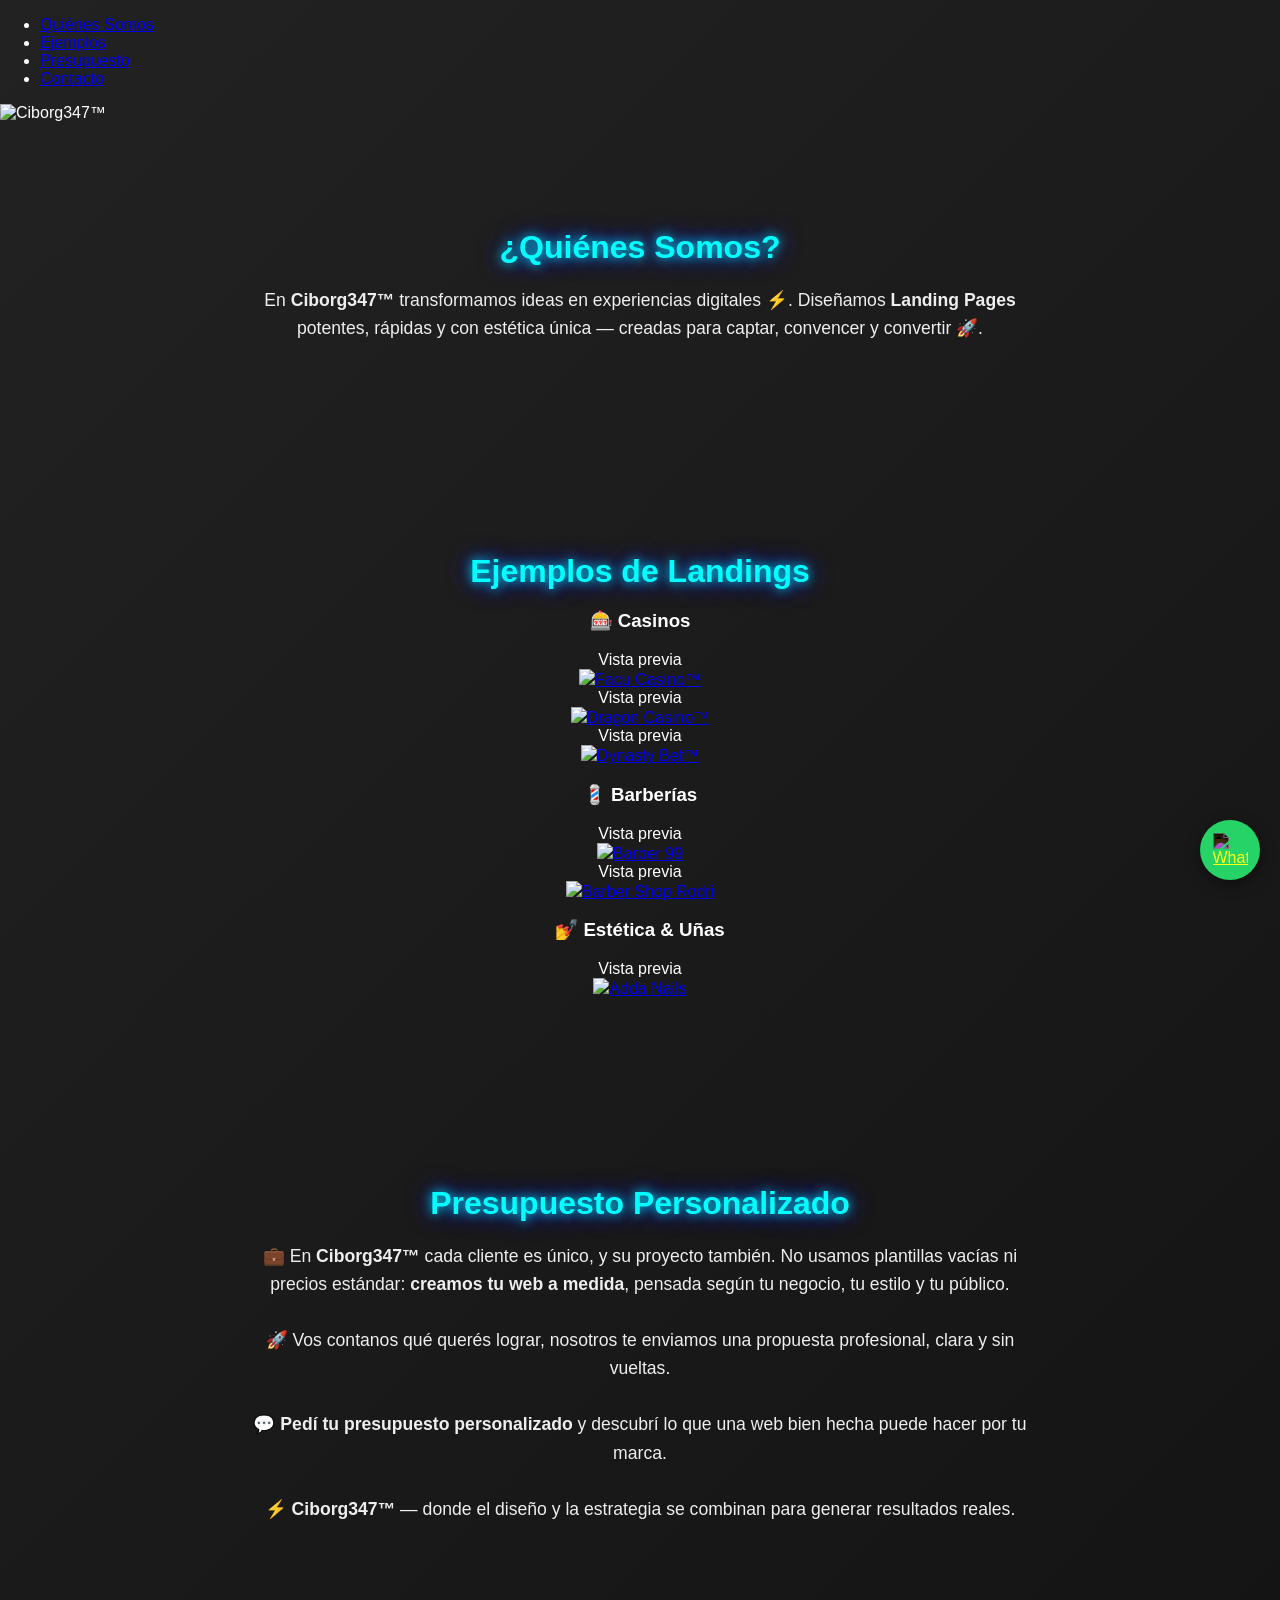
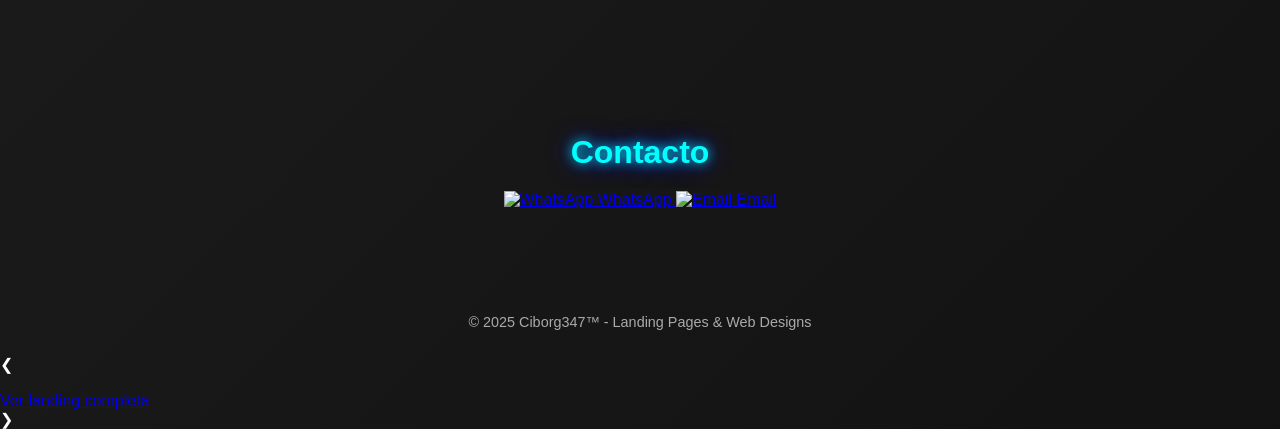
==== commit 4b533aa4: "Update index.html" ====
--- a/index.html
+++ b/index.html
@@ -1,405 +1,97 @@
 <!DOCTYPE html>
 <html lang="es">
 <head>
-<meta charset="UTF-8">
-<meta name="viewport" content="width=device-width, initial-scale=1.0">
-<title>Ciborg347™ | Landing Pages & Web Designs</title>
-<link rel="icon" type="image/png" href="https://iili.io/KHOiff9.md.png">
-<meta property="og:title" content="Ciborg347™ | Landing Pages & Web Designs">
-<meta property="og:description" content="Landing Pages modernas, optimizadas y con estilo. 🚀">
-<meta property="og:image" content="https://iili.io/KHOiff9.md.png">
-<meta property="og:type" content="website">
-<meta name="twitter:card" content="summary_large_image">
+  <meta charset="UTF-8">
+  <meta name="viewport" content="width=device-width, initial-scale=1.0">
+  <title>Ciborg347™ | Landing Pages & Web Designs</title>
+  <link rel="icon" type="image/png" href="https://iili.io/KHOiff9.md.png">
 
-<style>
-body {
-  margin: 0;
-  font-family: 'Franklin Gothic Medium','Arial Narrow',Arial,sans-serif;
-  background: #0a0a0a;
-  color: #fff;
-  text-align: center;
-  scroll-behavior: smooth;
-}
+  <!-- Open Graph -->
+  <meta property="og:title" content="Ciborg347™ | Landing Pages & Web Designs">
+  <meta property="og:description" content="Landing Pages modernas, optimizadas y con estilo. 🚀">
+  <meta property="og:image" content="https://iili.io/KHOiff9.md.png">
+  <meta property="og:type" content="website">
+  <meta name="twitter:card" content="summary_large_image">
 
-/* NAVBAR */
-nav {
-  position: fixed;
-  top: 0;
-  width: 100%;
-  background: rgba(0, 0, 0, 0.85);
-  display: flex;
-  justify-content: space-between;
-  align-items: center;
-  padding: 14px 20px;
-  z-index: 1000;
-  backdrop-filter: blur(6px);
-}
-nav ul {
-  list-style: none;
-  display: flex;
-  gap: 50px;
-  margin: 0;
-  padding: 0;
-}
-nav ul li a {
-  text-decoration: none;
-  color: #39ff14;
-  font-weight: bold;
-  font-size: 1.1rem;
-  position: relative;
-  transition: color 0.3s;
-}
-nav ul li a::after {
-  content: "";
-  position: absolute;
-  bottom: -5px;
-  left: 0;
-  width: 0;
-  height: 2px;
-  background: #39ff14;
-  transition: width 0.3s;
-}
-nav ul li a:hover::after,
-nav ul li a.active::after {
-  width: 100%;
-}
-nav ul li a:hover { color: #00f7ff; }
-.hamburger {
-  display: none;
-  flex-direction: column;
-  cursor: pointer;
-  gap: 5px;
-}
-.hamburger div {
-  width: 25px;
-  height: 3px;
-  background: #39ff14;
-  transition: 0.3s;
-}
-
-/* LOGO */
-.logo {
-  margin: 120px 0 50px;
-}
-.logo img {
-  width: 260px;
-  filter: drop-shadow(0 0 15px #39ff14);
-  animation: neonPulse 3s infinite alternate;
-  transition: 0.3s;
-}
-.logo img:hover { transform: scale(1.08); }
-@keyframes neonPulse {
-  0% { filter: drop-shadow(0 0 10px #39ff14); }
-  25% { filter: drop-shadow(0 0 15px #00f7ff); }
-  50% { filter: drop-shadow(0 0 15px #ff00ff); }
-  75% { filter: drop-shadow(0 0 15px #8a2be2); }
-  100% { filter: drop-shadow(0 0 10px #39ff14); }
-}
-
-/* SECCIONES */
-section { padding: 80px 20px; max-width: 1100px; margin: auto; }
-h2 {
-  font-size: 2rem;
-  margin-bottom: 20px;
-  color: #39ff14;
-  text-transform: uppercase;
-  letter-spacing: 2px;
-}
-h3 { color: #00f7ff; margin-bottom: 15px; }
-p { font-size: 1.1rem; line-height: 1.6; color: #ccc; }
-
-/* GALERÍA */
-.examples {
-  display: grid;
-  grid-template-columns: repeat(auto-fit, minmax(140px, 1fr));
-  gap: 18px;
-  margin-top: 20px;
-}
-.project {
-  background: rgba(255,255,255,0.05);
-  border-radius: 10px;
-  box-shadow: 0 0 10px rgba(0,255,128,0.3);
-  padding: 10px;
-  transition: 0.3s;
-  position: relative;
-}
-.project:hover { transform: scale(1.05); }
-.preview-label {
-  position: absolute;
-  top: -12px;
-  left: 0;
-  right: 0;
-  font-size: 0.7rem;
-  color: rgba(57,255,20,0.7);
-  text-shadow: 0 0 6px rgba(57,255,20,0.6);
-  font-weight: bold;
-  pointer-events: none;
-}
-.project img {
-  width: 100%;
-  height: 110px;
-  object-fit: contain;
-  background: rgba(0,0,0,0.6);
-  border-radius: 8px;
-  border: 2px solid #39ff14;
-  cursor: pointer;
-  transition: 0.3s;
-}
-.project img:hover {
-  transform: scale(1.08);
-  box-shadow: 0 0 20px #39ff14;
-}
-.project a {
-  display: block;
-  margin-top: 8px;
-  color: #39ff14;
-  text-decoration: none;
-  font-size: 0.85rem;
-  font-weight: bold;
-}
-.project a:hover { color: #00f7ff; }
-
-/* LIGHTBOX */
-.lightbox {
-  display: none;
-  position: fixed;
-  z-index: 2000;
-  top: 0; left: 0;
-  width: 100%; height: 100%;
-  background: rgba(0,0,0,0.9);
-  align-items: center;
-  justify-content: center;
-  flex-direction: column;
-}
-.lightbox-content {
-  background: rgba(15,15,15,0.9);
-  padding: 20px 30px;
-  border-radius: 16px;
-  box-shadow: 0 0 25px #39ff14;
-  max-width: 420px;
-  text-align: center;
-  animation: fadeIn .4s ease;
-}
-.lightbox-content img {
-  width: 100%;
-  max-height: 300px;
-  object-fit: contain;
-  border: 2px solid #39ff14;
-  border-radius: 10px;
-  box-shadow: 0 0 15px #39ff14;
-}
-.lightbox .caption { margin-top: 10px; color: #39ff14; font-weight: bold; }
-.lightbox .view-btn {
-  margin-top: 10px;
-  display: inline-block;
-  background: #39ff14;
-  color: #000;
-  padding: 8px 20px;
-  border-radius: 25px;
-  text-decoration: none;
-  font-weight: bold;
-  box-shadow: 0 0 10px #39ff14;
-  transition: .3s;
-}
-.lightbox .view-btn:hover { background: #00f7ff; box-shadow: 0 0 20px #00f7ff; }
-.nav-btn {
-  position: absolute;
-  top: 50%;
-  transform: translateY(-50%);
-  font-size: 2rem;
-  color: #39ff14;
-  cursor: pointer;
-  user-select: none;
-  padding: 10px;
-  transition: .3s;
-}
-.nav-btn:hover { color: #00f7ff; }
-.prev { left: 20px; }
-.next { right: 20px; }
-@keyframes fadeIn { from { opacity: 0; transform: scale(.8); } to { opacity: 1; transform: scale(1); } }
-
-/* CONTACTO */
-.contact-links {
-  display: flex;
-  flex-direction: column;
-  gap: 12px;
-  align-items: center;
-  margin-top: 25px;
-}
-.contact-links a {
-  text-decoration: none;
-  color: #39ff14;
-  font-size: 1.1rem;
-  display: flex;
-  align-items: center;
-  gap: 10px;
-  transition: 0.3s;
-  font-weight: bold;
-}
-.contact-links a:hover { color: #00f7ff; transform: scale(1.05); }
-.contact-links img {
-  width: 26px;
-  height: 26px;
-  filter: drop-shadow(0 0 6px #39ff14);
-  transition: 0.3s;
-}
-
-/* WHATSAPP FLOTANTE */
-.whatsapp-float {
-  position: fixed;
-  bottom: 60px;
-  right: 22px;
-  z-index: 999;
-}
-.whatsapp-float img {
-  width: 64px;
-  height: 64px;
-  border-radius: 50%;
-  box-shadow: 0 0 10px rgba(0,255,0,0.5);
-  transition: transform 0.3s, box-shadow 0.3s;
-}
-.whatsapp-float img:hover {
-  transform: scale(1.12);
-  box-shadow: 0 0 20px rgba(0,255,0,0.8);
-}
-
-/* FOOTER */
-footer {
-  background: rgba(255,255,255,0.05);
-  padding: 20px;
-  font-size: 0.9rem;
-  color: #777;
-  margin-top: 40px;
-}
-
-/* RESPONSIVE */
-@media (max-width: 768px) {
-  nav ul {
-    position: absolute;
-    top: 60px;
-    left: 10px;
-    flex-direction: column;
-    gap: 18px;
-    display: none;
-    width: 70%;
-    text-align: left;
-    background: transparent;
-    padding: 20px 15px;
-  }
-  nav ul.active { display: flex; }
-  nav ul li a {
-    color: #39ff14;
-    font-size: 1rem;
-    text-shadow: 0 0 8px #39ff14;
-  }
-  .hamburger { display: flex; }
-}
-</style>
+  <link rel="stylesheet" href="style.css">
 </head>
 <body>
 
-<nav>
-  <div class="hamburger" onclick="toggleMenu()"><div></div><div></div><div></div></div>
-  <ul id="nav-links">
-    <li><a href="#quienes" class="active">Quiénes Somos</a></li>
-    <li><a href="#ejemplos">Ejemplos</a></li>
-    <li><a href="#valores">Presupuesto</a></li>
-    <li><a href="#contacto">Contacto</a></li>
-  </ul>
-</nav>
+  <nav>
+    <div class="hamburger" onclick="toggleMenu()"><div></div><div></div><div></div></div>
+    <ul id="nav-links">
+      <li><a href="#quienes" class="active">Quiénes Somos</a></li>
+      <li><a href="#ejemplos">Ejemplos</a></li>
+      <li><a href="#valores">Presupuesto</a></li>
+      <li><a href="#contacto">Contacto</a></li>
+    </ul>
+  </nav>
 
-<div class="logo">
-  <img src="https://iili.io/KHOiff9.md.png" alt="Ciborg347™">
-</div>
-
-<section id="quienes">
-  <h2>¿Quiénes Somos?</h2>
-  <p>En <b>Ciborg347™</b> transformamos ideas en experiencias digitales ⚡. Diseñamos <b>Landing Pages</b> potentes, rápidas y con estética única — creadas para captar, convencer y convertir 🚀.</p>
-</section>
-
-<section id="ejemplos">
-  <h2>Ejemplos de Landings</h2>
-  <h3>🎰 Casinos</h3>
-  <div class="examples gallery">
-    <div class="project"><div class="preview-label">Vista previa</div><img src="https://iili.io/KPygQXS.jpg" data-link="https://facucasino.onrender.com/" data-title="Facu Casino™"><a href="https://facucasino.onrender.com/" target="_blank">Facu Casino™</a></div>
-    <div class="project"><div class="preview-label">Vista previa</div><img src="https://iili.io/KPyrMj2.jpg" data-link="https://dragon-casino.onrender.com/" data-title="Dragon Casino™"><a href="https://dragon-casino.onrender.com/" target="_blank">Dragon Casino™</a></div>
-    <div class="project"><div class="preview-label">Vista previa</div><img src="https://iili.io/KPyDVHP.jpg" data-link="https://dinasty-bet.onrender.com/" data-title="Dynasty Bet™"><a href="https://dinasty-bet.onrender.com/" target="_blank">Dynasty Bet™</a></div>
+  <div class="logo">
+    <img src="https://iili.io/KHOiff9.md.png" alt="Ciborg347™">
   </div>
 
-  <h3>💈 Barberías</h3>
-  <div class="examples gallery">
-    <div class="project"><div class="preview-label">Vista previa</div><img src="https://iili.io/KPyvEcx.jpg" data-link="https://barberia-elbebu.onrender.com/" data-title="Barber 99"><a href="https://barberia-elbebu.onrender.com/" target="_blank">Barber 99</a></div>
-    <div class="project"><div class="preview-label">Vista previa</div><img src="https://iili.io/KPyUCn1.jpg" data-link="https://barber-shop-rodri.onrender.com/" data-title="Barber Shop Rodri"><a href="https://barber-shop-rodri.onrender.com/" target="_blank">Barber Shop Rodri</a></div>
+  <section id="quienes">
+    <h2>¿Quiénes Somos?</h2>
+    <p>En <b>Ciborg347™</b> transformamos ideas en experiencias digitales ⚡. Diseñamos <b>Landing Pages</b> potentes, rápidas y con estética única — creadas para captar, convencer y convertir 🚀.</p>
+  </section>
+
+  <section id="ejemplos">
+    <h2>Ejemplos de Landings</h2>
+    <h3>🎰 Casinos</h3>
+    <div class="examples gallery">
+      <div class="project"><div class="preview-label">Vista previa</div><img src="https://iili.io/KPygQXS.jpg" data-link="https://facucasino.onrender.com/" data-title="Facu Casino™"><a href="https://facucasino.onrender.com/" target="_blank">Facu Casino™</a></div>
+      <div class="project"><div class="preview-label">Vista previa</div><img src="https://iili.io/KPyrMj2.jpg" data-link="https://dragon-casino.onrender.com/" data-title="Dragon Casino™"><a href="https://dragon-casino.onrender.com/" target="_blank">Dragon Casino™</a></div>
+      <div class="project"><div class="preview-label">Vista previa</div><img src="https://iili.io/KPyDVHP.jpg" data-link="https://dinasty-bet.onrender.com/" data-title="Dynasty Bet™"><a href="https://dinasty-bet.onrender.com/" target="_blank">Dynasty Bet™</a></div>
+    </div>
+
+    <h3>💈 Barberías</h3>
+    <div class="examples gallery">
+      <div class="project"><div class="preview-label">Vista previa</div><img src="https://iili.io/KPyvEcx.jpg" data-link="https://barberia-elbebu.onrender.com/" data-title="Barber 99"><a href="https://barberia-elbebu.onrender.com/" target="_blank">Barber 99</a></div>
+      <div class="project"><div class="preview-label">Vista previa</div><img src="https://iili.io/KPyUCn1.jpg" data-link="https://barber-shop-rodri.onrender.com/" data-title="Barber Shop Rodri"><a href="https://barber-shop-rodri.onrender.com/" target="_blank">Barber Shop Rodri</a></div>
+    </div>
+
+    <h3>💅 Estética & Uñas</h3>
+    <div class="examples gallery">
+      <div class="project"><div class="preview-label">Vista previa</div><img src="https://iili.io/KPyCnHu.jpg" data-link="https://adda-nails.onrender.com/" data-title="Adda Nails"><a href="https://adda-nails.onrender.com/" target="_blank">Adda Nails</a></div>
+    </div>
+  </section>
+
+  <section id="valores">
+    <h2>Presupuesto Personalizado</h2>
+    <p>💼 En <b>Ciborg347™</b> cada cliente es único, y su proyecto también. No usamos plantillas vacías ni precios estándar: <b>creamos tu web a medida</b>, pensada según tu negocio, tu estilo y tu público.<br><br>🚀 Vos contanos qué querés lograr, nosotros te enviamos una propuesta profesional, clara y sin vueltas.<br><br>💬 <b>Pedí tu presupuesto personalizado</b> y descubrí lo que una web bien hecha puede hacer por tu marca.<br><br>⚡ <b>Ciborg347™</b> — donde el diseño y la estrategia se combinan para generar resultados reales.</p>
+  </section>
+
+  <section id="contacto">
+    <h2>Contacto</h2>
+    <div class="contact-links">
+      <a href="https://wa.me/541164499481?text=¡Hola!%20Vi%20tu%20web%20Ciborg347™%20y%20quiero%20una%20landing%20personalizada%20💻🚀" target="_blank">
+        <img src="https://cdn-icons-png.flaticon.com/512/124/124034.png" alt="WhatsApp"> WhatsApp
+      </a>
+      <a href="mailto:ciborg347@gmail.com?subject=Consulta%20Landing%20Page%20Ciborg347™&body=Hola!%20Vi%20tu%20web%20Ciborg347™%20y%20me%20gustaría%20una%20landing%20personalizada.%20Contame%20más%20detalles%20🚀">
+        <img src="https://cdn-icons-png.flaticon.com/512/732/732200.png" alt="Email"> Email
+      </a>
+    </div>
+  </section>
+
+  <a href="https://wa.me/541164499481?text=Hola%20Ciborg347!" class="whatsapp-float" target="_blank">
+    <img src="https://upload.wikimedia.org/wikipedia/commons/6/6b/WhatsApp.svg" alt="WhatsApp">
+  </a>
+
+  <footer>© 2025 Ciborg347™ - Landing Pages & Web Designs</footer>
+
+  <!-- LIGHTBOX -->
+  <div id="lightbox" class="lightbox">
+    <span class="nav-btn prev" onclick="changeSlide(-1)">❮</span>
+    <div class="lightbox-content">
+      <img id="lightbox-img" src="">
+      <div class="caption" id="lightbox-title"></div>
+      <a id="lightbox-link" class="view-btn" href="#" target="_blank">Ver landing completa</a>
+    </div>
+    <span class="nav-btn next" onclick="changeSlide(1)">❯</span>
   </div>
 
-  <h3>💅 Estética & Uñas</h3>
-  <div class="examples gallery">
-    <div class="project"><div class="preview-label">Vista previa</div><img src="https://iili.io/KPyCnHu.jpg" data-link="https://adda-nails.onrender.com/" data-title="Adda Nails"><a href="https://adda-nails.onrender.com/" target="_blank">Adda Nails</a></div>
-  </div>
-</section>
-
-<section id="valores">
-  <h2>Presupuesto Personalizado</h2>
-  <p>💼 En <b>Ciborg347™</b> cada cliente es único, y su proyecto también. No usamos plantillas vacías ni precios estándar: <b>creamos tu web a medida</b>, pensada según tu negocio, tu estilo y tu público.<br><br>🚀 Vos contanos qué querés lograr, nosotros te enviamos una propuesta profesional, clara y sin vueltas.<br><br>💬 <b>Pedí tu presupuesto personalizado</b> y descubrí lo que una web bien hecha puede hacer por tu marca.<br><br>⚡ <b>Ciborg347™</b> — donde el diseño y la estrategia se combinan para generar resultados reales.</p>
-</section>
-
-<!-- ✅ CONTACTO ACTUALIZADO -->
-<section id="contacto">
-  <h2>Contacto</h2>
-  <div class="contact-links">
-    <a href="https://wa.me/541164499481?text=¡Hola!%20Vi%20tu%20web%20Ciborg347™%20y%20quiero%20una%20landing%20personalizada%20💻🚀" target="_blank">
-      <img src="https://cdn-icons-png.flaticon.com/512/124/124034.png" alt="WhatsApp"> WhatsApp
-    </a>
-    <a href="mailto:ciborg347@gmail.com?subject=Consulta%20Landing%20Page%20Ciborg347™&body=Hola!%20Vi%20tu%20web%20Ciborg347™%20y%20me%20gustaría%20una%20landing%20personalizada.%20Contame%20más%20detalles%20🚀">
-      <img src="https://cdn-icons-png.flaticon.com/512/732/732200.png" alt="Email"> Email
-    </a>
-  </div>
-</section>
-
-<a href="https://wa.me/541164499481?text=Hola%20Ciborg347!" class="whatsapp-float" target="_blank">
-  <img src="https://upload.wikimedia.org/wikipedia/commons/6/6b/WhatsApp.svg" alt="WhatsApp">
-</a>
-
-<footer>© 2025 Ciborg347™ - Landing Pages & Web Designs</footer>
-
-<!-- LIGHTBOX -->
-<div id="lightbox" class="lightbox">
-  <span class="nav-btn prev" onclick="changeSlide(-1)">❮</span>
-  <div class="lightbox-content">
-    <img id="lightbox-img" src="">
-    <div class="caption" id="lightbox-title"></div>
-    <a id="lightbox-link" class="view-btn" href="#" target="_blank">Ver landing completa</a>
-  </div>
-  <span class="nav-btn next" onclick="changeSlide(1)">❯</span>
-</div>
-
-<script>
-const navMenu = document.getElementById("nav-links");
-const navLinks = navMenu.querySelectorAll("a");
-function toggleMenu() { navMenu.classList.toggle("active"); }
-navLinks.forEach(link => link.addEventListener("click", () => navMenu.classList.remove("active")));
-
-// ---- LIGHTBOX ----
-const galleryItems = document.querySelectorAll(".gallery img");
-let currentIndex = 0;
-galleryItems.forEach((img, i) => { img.addEventListener("click", () => openGallery(i)); });
-function openGallery(i) {
-  currentIndex = i;
-  const img = galleryItems[i];
-  document.getElementById("lightbox-img").src = img.src;
-  document.getElementById("lightbox-title").textContent = img.dataset.title;
-  const link = document.getElementById("lightbox-link");
-  link.href = img.dataset.link;
-  link.textContent = "Ver landing completa (" + img.dataset.title + ")";
-  document.getElementById("lightbox").style.display = "flex";
-}
-function changeSlide(step) {
-  currentIndex = (currentIndex + step + galleryItems.length) % galleryItems.length;
-  openGallery(currentIndex);
-}
-document.getElementById("lightbox").addEventListener("click", (e) => {
-  if (e.target.id === "lightbox") document.getElementById("lightbox").style.display = "none";
-});
-</script>
+  <script src="script.js"></script>
 </body>
 </html>
+
--- a/style.css
+++ b/style.css
@@ -0,0 +1,167 @@
+/* =======================
+   ESTILOS GENERALES
+======================= */
+body {
+  margin: 0;
+  font-family: 'Segoe UI', Roboto, Arial, sans-serif;
+  color: #fff;
+  background: linear-gradient(-45deg, #0d0d0d, #1a1a40, #0d0d0d, #222);
+  background-size: 400% 400%;
+  animation: neonPulse 12s ease infinite;
+}
+
+/* Fondo animado */
+@keyframes neonPulse {
+  0% { background-position: 0% 50%; }
+  50% { background-position: 100% 50%; }
+  100% { background-position: 0% 50%; }
+}
+
+/* =======================
+   HEADER
+======================= */
+header {
+  text-align: center;
+  padding: 60px 20px;
+}
+
+header .logo {
+  max-width: 140px;
+  margin-bottom: 15px;
+}
+
+h1 {
+  font-size: 2.8em;
+  color: #00f7ff;
+  text-shadow: 0 0 10px #00f7ff, 0 0 20px #0077ff;
+}
+
+header p {
+  font-size: 1.3em;
+  color: #ff00ff;
+  text-shadow: 0 0 8px #ff00ff, 0 0 15px #ff0080;
+}
+
+/* =======================
+   SECCIONES
+======================= */
+section {
+  padding: 80px 20px;
+  text-align: center;
+}
+
+h2 {
+  font-size: 2em;
+  margin-bottom: 20px;
+  color: #0ff;
+  text-shadow: 0 0 12px #0ff, 0 0 25px #00f;
+}
+
+p {
+  max-width: 800px;
+  margin: 0 auto 25px auto;
+  font-size: 1.1em;
+  color: #eee;
+  line-height: 1.6;
+}
+
+.cta {
+  display: inline-block;
+  margin-top: 15px;
+  padding: 14px 30px;
+  background: #00ff88;
+  border-radius: 40px;
+  color: #111;
+  font-weight: bold;
+  text-decoration: none;
+  font-size: 1.1em;
+  box-shadow: 0 0 15px #00ff88, 0 0 30px #00cc66;
+  transition: all 0.3s ease;
+}
+
+.cta:hover {
+  background: #00cc66;
+  color: #fff;
+  transform: scale(1.08);
+}
+
+/* =======================
+   REDES
+======================= */
+.redes {
+  display: flex;
+  flex-direction: column;
+  gap: 20px;
+  align-items: center;
+}
+
+.redes a {
+  display: flex;
+  align-items: center;
+  gap: 12px;
+  text-decoration: none;
+  color: #fff;
+  font-size: 1.1em;
+  font-weight: 500;
+  transition: color 0.3s;
+}
+
+.redes a:hover {
+  color: #00f7ff;
+}
+
+.redes img {
+  width: 28px;
+  height: 28px;
+  filter: invert(100%);
+}
+
+/* =======================
+   FOOTER
+======================= */
+footer {
+  text-align: center;
+  padding: 25px;
+  font-size: 0.9em;
+  color: #aaa;
+}
+
+/* =======================
+   WHATSAPP FLOTANTE
+======================= */
+.whatsapp-float {
+  position: fixed;
+  bottom: 20px;
+  right: 20px;
+  background: #25d366;
+  border-radius: 50%;
+  width: 60px;
+  height: 60px;
+  display: flex;
+  align-items: center;
+  justify-content: center;
+  box-shadow: 0 4px 15px rgba(0,0,0,0.4);
+  z-index: 1000;
+  transition: all 0.3s ease;
+}
+
+.whatsapp-float img {
+  width: 35px;
+  height: 35px;
+  filter: invert(100%);
+}
+
+.whatsapp-float:hover {
+  transform: scale(1.15);
+  background: #1ebe57;
+}
+
+/* =======================
+   RESPONSIVE
+======================= */
+@media (max-width: 768px) {
+  h1 { font-size: 2em; }
+  h2 { font-size: 1.6em; }
+  p { font-size: 1em; }
+  .cta { font-size: 1em; padding: 12px 20px; }
+}
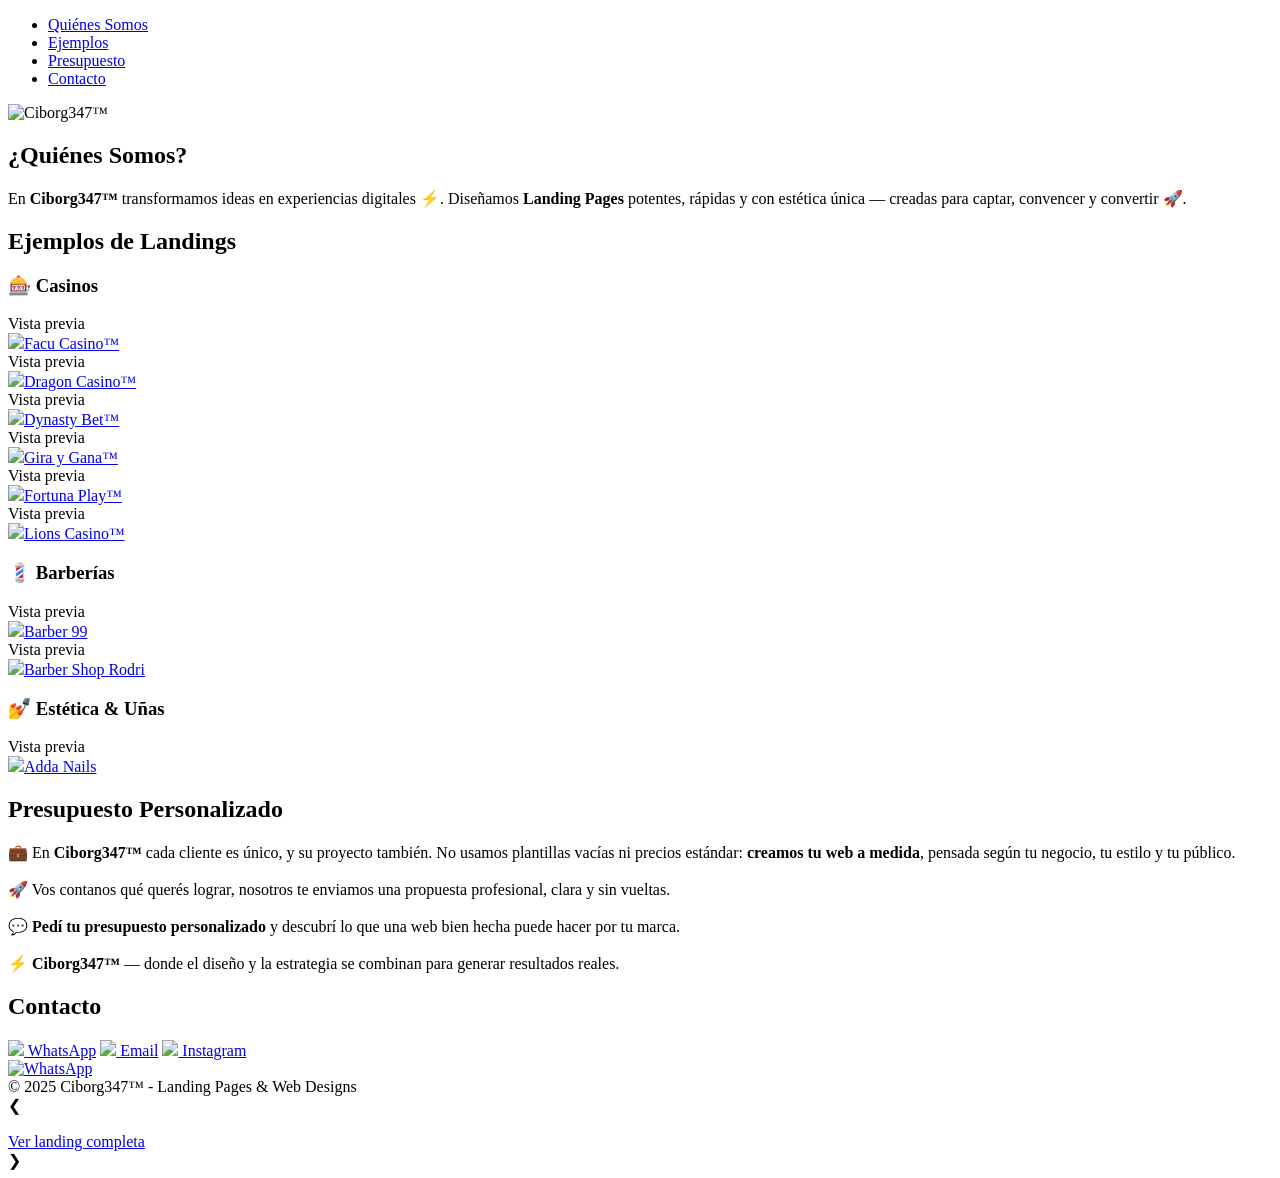
==== commit 40a799f2: "Update index.html" ====
--- a/index.html
+++ b/index.html
@@ -4,6 +4,8 @@
   <meta charset="UTF-8">
   <meta name="viewport" content="width=device-width, initial-scale=1.0">
   <title>Ciborg347™ | Landing Pages & Web Designs</title>
+
+  <!-- Favicon -->
   <link rel="icon" type="image/png" href="https://iili.io/KHOiff9.md.png">
 
   <!-- Open Graph -->
@@ -11,14 +13,20 @@
   <meta property="og:description" content="Landing Pages modernas, optimizadas y con estilo. 🚀">
   <meta property="og:image" content="https://iili.io/KHOiff9.md.png">
   <meta property="og:type" content="website">
+
+  <!-- Twitter Card -->
   <meta name="twitter:card" content="summary_large_image">
 
-  <link rel="stylesheet" href="style.css">
+  <!-- Estilos -->
+  <link rel="stylesheet" href="styles.css">
 </head>
 <body>
 
+  <!-- NAV -->
   <nav>
-    <div class="hamburger" onclick="toggleMenu()"><div></div><div></div><div></div></div>
+    <div class="hamburger" onclick="toggleMenu()">
+      <div></div><div></div><div></div>
+    </div>
     <ul id="nav-links">
       <li><a href="#quienes" class="active">Quiénes Somos</a></li>
       <li><a href="#ejemplos">Ejemplos</a></li>
@@ -27,22 +35,29 @@
     </ul>
   </nav>
 
+  <!-- LOGO -->
   <div class="logo">
     <img src="https://iili.io/KHOiff9.md.png" alt="Ciborg347™">
   </div>
 
+  <!-- SECCIÓN QUIÉNES SOMOS -->
   <section id="quienes">
     <h2>¿Quiénes Somos?</h2>
     <p>En <b>Ciborg347™</b> transformamos ideas en experiencias digitales ⚡. Diseñamos <b>Landing Pages</b> potentes, rápidas y con estética única — creadas para captar, convencer y convertir 🚀.</p>
   </section>
 
+  <!-- SECCIÓN EJEMPLOS -->
   <section id="ejemplos">
     <h2>Ejemplos de Landings</h2>
+
     <h3>🎰 Casinos</h3>
     <div class="examples gallery">
       <div class="project"><div class="preview-label">Vista previa</div><img src="https://iili.io/KPygQXS.jpg" data-link="https://facucasino.onrender.com/" data-title="Facu Casino™"><a href="https://facucasino.onrender.com/" target="_blank">Facu Casino™</a></div>
       <div class="project"><div class="preview-label">Vista previa</div><img src="https://iili.io/KPyrMj2.jpg" data-link="https://dragon-casino.onrender.com/" data-title="Dragon Casino™"><a href="https://dragon-casino.onrender.com/" target="_blank">Dragon Casino™</a></div>
       <div class="project"><div class="preview-label">Vista previa</div><img src="https://iili.io/KPyDVHP.jpg" data-link="https://dinasty-bet.onrender.com/" data-title="Dynasty Bet™"><a href="https://dinasty-bet.onrender.com/" target="_blank">Dynasty Bet™</a></div>
+      <div class="project"><div class="preview-label">Vista previa</div><img src="https://iili.io/KigNdVS.jpg" data-link="https://giraygana-fortunaplay.onrender.com/" data-title="Gira y Gana™"><a href="https://giraygana-fortunaplay.onrender.com/" target="_blank">Gira y Gana™</a></div>
+      <div class="project"><div class="preview-label">Vista previa</div><img src="https://iili.io/Kigv3Ij.jpg" data-link="https://ganamostodosjuntos.onrender.com/" data-title="Fortuna Play™"><a href="https://ganamostodosjuntos.onrender.com/" target="_blank">Fortuna Play™</a></div>
+      <div class="project"><div class="preview-label">Vista previa</div><img src="https://iili.io/KiggTcN.jpg" data-link="https://lions-casino.onrender.com/" data-title="Lions Casino™"><a href="https://lions-casino.onrender.com/" target="_blank">Lions Casino™</a></div>
     </div>
 
     <h3>💈 Barberías</h3>
@@ -57,27 +72,28 @@
     </div>
   </section>
 
+  <!-- SECCIÓN VALORES -->
   <section id="valores">
     <h2>Presupuesto Personalizado</h2>
     <p>💼 En <b>Ciborg347™</b> cada cliente es único, y su proyecto también. No usamos plantillas vacías ni precios estándar: <b>creamos tu web a medida</b>, pensada según tu negocio, tu estilo y tu público.<br><br>🚀 Vos contanos qué querés lograr, nosotros te enviamos una propuesta profesional, clara y sin vueltas.<br><br>💬 <b>Pedí tu presupuesto personalizado</b> y descubrí lo que una web bien hecha puede hacer por tu marca.<br><br>⚡ <b>Ciborg347™</b> — donde el diseño y la estrategia se combinan para generar resultados reales.</p>
   </section>
 
+  <!-- CONTACTO -->
   <section id="contacto">
     <h2>Contacto</h2>
     <div class="contact-links">
-      <a href="https://wa.me/541164499481?text=¡Hola!%20Vi%20tu%20web%20Ciborg347™%20y%20quiero%20una%20landing%20personalizada%20💻🚀" target="_blank">
-        <img src="https://cdn-icons-png.flaticon.com/512/124/124034.png" alt="WhatsApp"> WhatsApp
-      </a>
-      <a href="mailto:ciborg347@gmail.com?subject=Consulta%20Landing%20Page%20Ciborg347™&body=Hola!%20Vi%20tu%20web%20Ciborg347™%20y%20me%20gustaría%20una%20landing%20personalizada.%20Contame%20más%20detalles%20🚀">
-        <img src="https://cdn-icons-png.flaticon.com/512/732/732200.png" alt="Email"> Email
-      </a>
+      <a href="https://wa.me/541164499481" target="_blank"><img src="https://cdn-icons-png.flaticon.com/512/733/733585.png"> WhatsApp</a>
+      <a href="mailto:ciborg347@gmail.com"><img src="https://cdn-icons-png.flaticon.com/512/732/732200.png"> Email</a>
+      <a href="https://instagram.com/ciborg347" target="_blank"><img src="https://cdn-icons-png.flaticon.com/512/2111/2111463.png"> Instagram</a>
     </div>
   </section>
 
+  <!-- WHATSAPP FLOAT -->
   <a href="https://wa.me/541164499481?text=Hola%20Ciborg347!" class="whatsapp-float" target="_blank">
     <img src="https://upload.wikimedia.org/wikipedia/commons/6/6b/WhatsApp.svg" alt="WhatsApp">
   </a>
 
+  <!-- FOOTER -->
   <footer>© 2025 Ciborg347™ - Landing Pages & Web Designs</footer>
 
   <!-- LIGHTBOX -->
@@ -94,4 +110,3 @@
   <script src="script.js"></script>
 </body>
 </html>
-
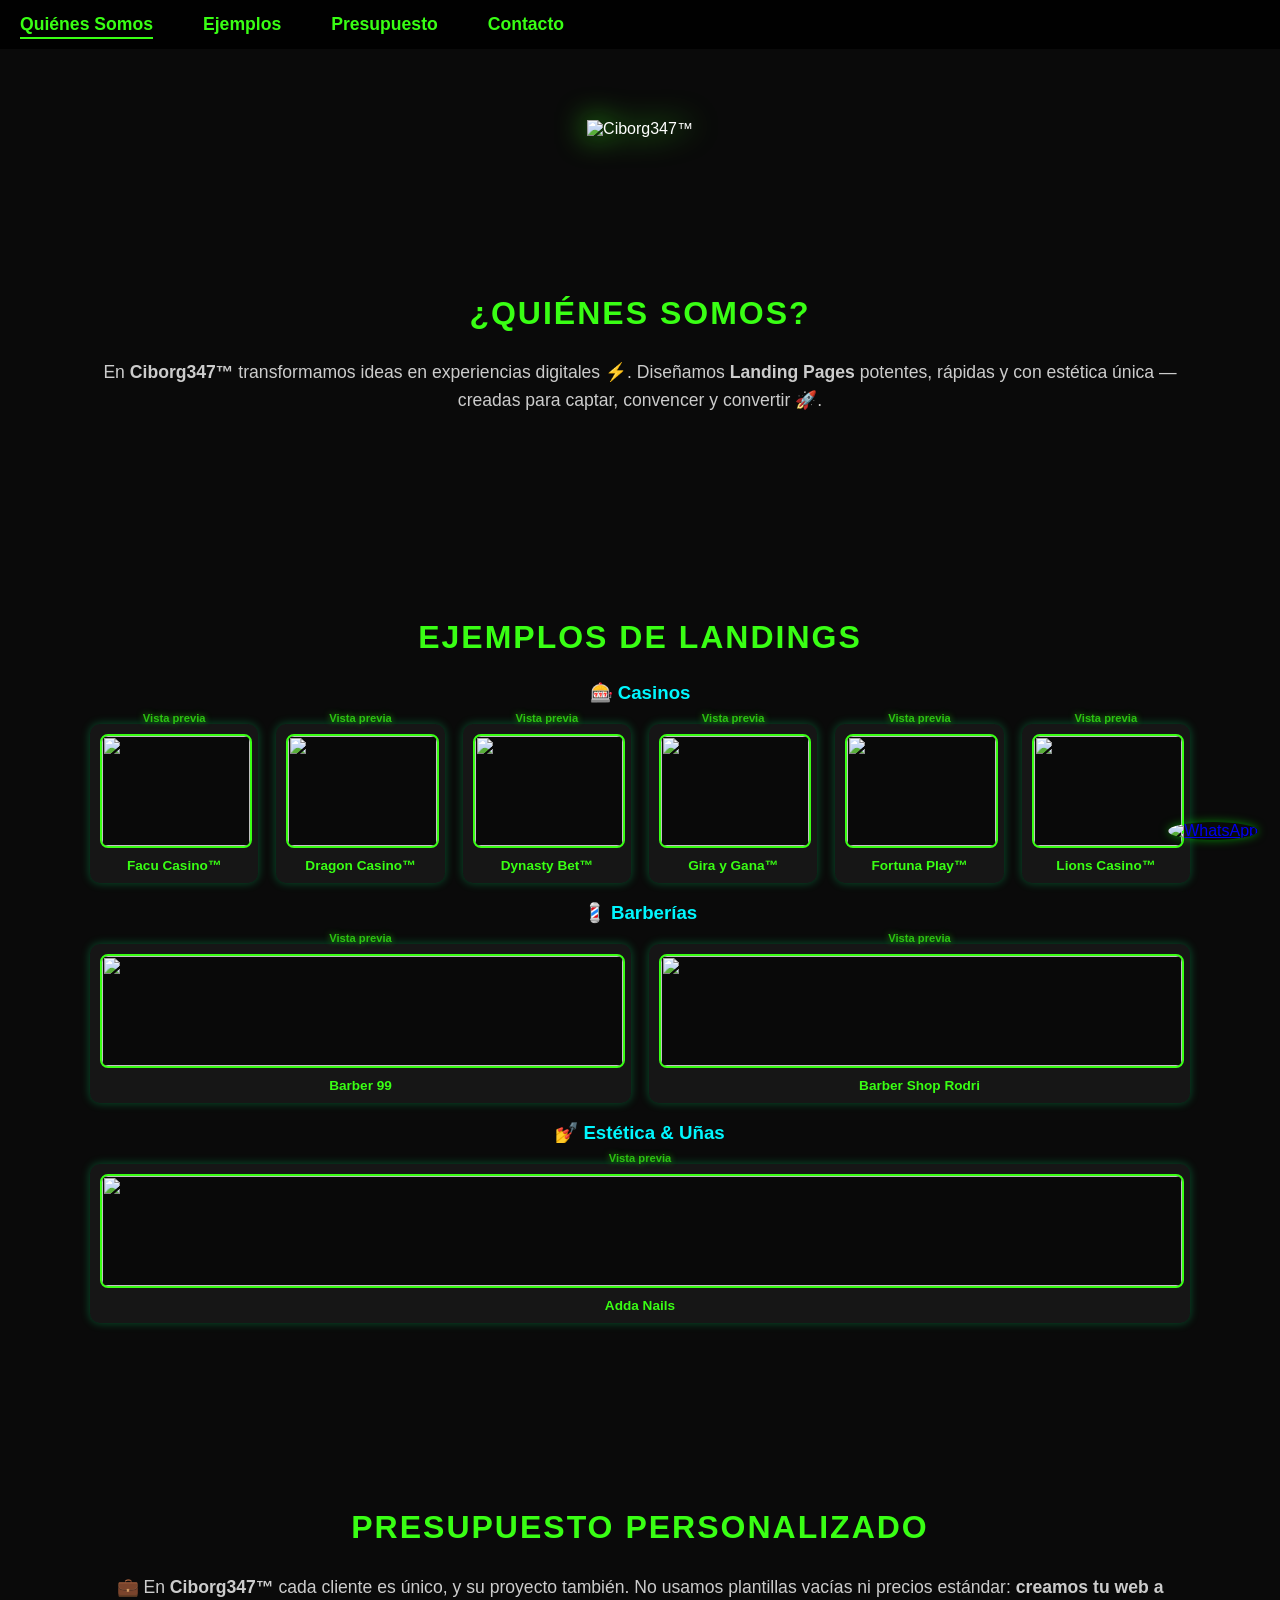
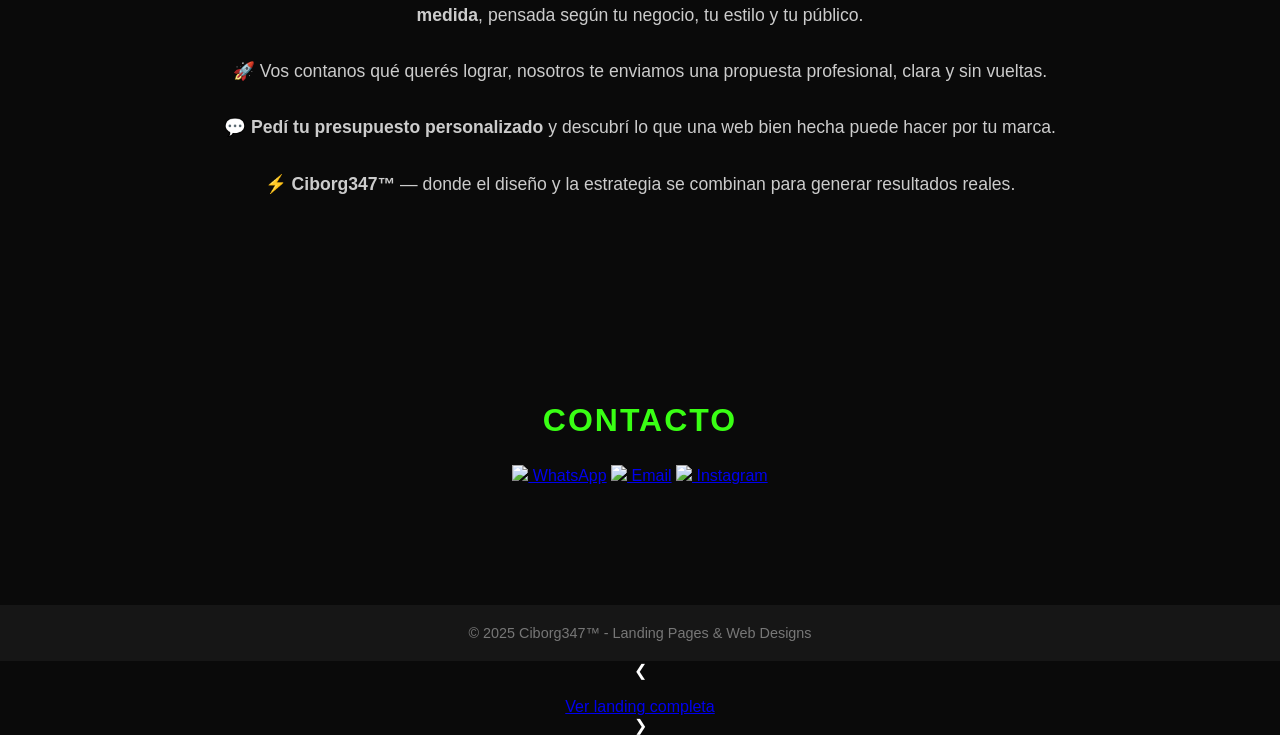
==== commit e1849c88: "Update stylesheet link in index.html" ====
--- a/index.html
+++ b/index.html
@@ -17,8 +17,8 @@
   <!-- Twitter Card -->
   <meta name="twitter:card" content="summary_large_image">
 
-  <!-- Estilos -->
-  <link rel="stylesheet" href="styles.css">
+  <!-- ✅ Estilos -->
+  <link rel="stylesheet" href="style.css">
 </head>
 <body>
 
--- a/style.css
+++ b/style.css
@@ -0,0 +1,193 @@
+/* Estilos generales */
+body {
+  margin: 0;
+  font-family: 'Franklin Gothic Medium','Arial Narrow',Arial,sans-serif;
+  background: #0a0a0a;
+  color: #fff;
+  text-align: center;
+  scroll-behavior: smooth;
+}
+
+/* Navbar */
+nav {
+  position: fixed;
+  top: 0;
+  width: 100%;
+  background: rgba(0,0,0,0.85);
+  display: flex;
+  justify-content: space-between;
+  align-items: center;
+  padding: 14px 20px;
+  z-index: 1000;
+  backdrop-filter: blur(6px);
+}
+
+nav ul {
+  list-style: none;
+  display: flex;
+  gap: 50px;
+  margin: 0;
+  padding: 0;
+}
+nav ul li a {
+  text-decoration: none;
+  color: #39ff14;
+  font-weight: bold;
+  font-size: 1.1rem;
+  position: relative;
+  transition: color 0.3s;
+}
+nav ul li a::after {
+  content: "";
+  position: absolute;
+  bottom: -5px;
+  left: 0;
+  width: 0;
+  height: 2px;
+  background: #39ff14;
+  transition: width 0.3s;
+}
+nav ul li a:hover::after,
+nav ul li a.active::after { width: 100%; }
+nav ul li a:hover { color: #00f7ff; }
+
+.hamburger {
+  display: none;
+  flex-direction: column;
+  cursor: pointer;
+  gap: 5px;
+}
+.hamburger div {
+  width: 25px;
+  height: 3px;
+  background: #39ff14;
+  transition: 0.3s;
+}
+
+/* Logo */
+.logo {
+  margin: 120px 0 50px;
+}
+.logo img {
+  width: 260px;
+  filter: drop-shadow(0 0 15px #39ff14);
+  animation: neonPulse 3s infinite alternate;
+  transition: 0.3s;
+}
+.logo img:hover { transform: scale(1.08); }
+
+@keyframes neonPulse {
+  0% { filter: drop-shadow(0 0 10px #39ff14); }
+  25% { filter: drop-shadow(0 0 15px #00f7ff); }
+  50% { filter: drop-shadow(0 0 15px #ff00ff); }
+  75% { filter: drop-shadow(0 0 15px #8a2be2); }
+  100% { filter: drop-shadow(0 0 10px #39ff14); }
+}
+
+/* Secciones */
+section { padding: 80px 20px; max-width: 1100px; margin: auto; }
+h2 { font-size: 2rem; color: #39ff14; text-transform: uppercase; letter-spacing: 2px; }
+h3 { color: #00f7ff; margin-bottom: 15px; }
+p { font-size: 1.1rem; line-height: 1.6; color: #ccc; }
+
+/* Galería */
+.examples {
+  display: grid;
+  grid-template-columns: repeat(auto-fit, minmax(140px, 1fr));
+  gap: 18px;
+  margin-top: 20px;
+}
+.project {
+  background: rgba(255,255,255,0.05);
+  border-radius: 10px;
+  box-shadow: 0 0 10px rgba(0,255,128,0.3);
+  padding: 10px;
+  transition: 0.3s;
+  position: relative;
+}
+.project:hover { transform: scale(1.05); }
+.preview-label {
+  position: absolute;
+  top: -12px;
+  left: 0;
+  right: 0;
+  font-size: 0.7rem;
+  color: rgba(57,255,20,0.7);
+  text-shadow: 0 0 6px rgba(57,255,20,0.6);
+  font-weight: bold;
+  pointer-events: none;
+}
+.project img {
+  width: 100%;
+  height: 110px;
+  object-fit: contain;
+  background: rgba(0,0,0,0.6);
+  border-radius: 8px;
+  border: 2px solid #39ff14;
+  cursor: pointer;
+  transition: 0.3s;
+}
+.project img:hover {
+  transform: scale(1.08);
+  box-shadow: 0 0 20px #39ff14;
+}
+.project a {
+  display: block;
+  margin-top: 8px;
+  color: #39ff14;
+  text-decoration: none;
+  font-size: 0.85rem;
+  font-weight: bold;
+}
+.project a:hover { color: #00f7ff; }
+
+/* WhatsApp flotante */
+.whatsapp-float {
+  position: fixed;
+  bottom: 60px;
+  right: 22px;
+  z-index: 999;
+}
+.whatsapp-float img {
+  width: 64px;
+  height: 64px;
+  border-radius: 50%;
+  box-shadow: 0 0 10px rgba(0,255,0,0.5);
+  transition: 0.3s;
+}
+.whatsapp-float img:hover {
+  transform: scale(1.12);
+  box-shadow: 0 0 20px rgba(0,255,0,0.8);
+}
+
+/* Footer */
+footer {
+  background: rgba(255,255,255,0.05);
+  padding: 20px;
+  font-size: 0.9rem;
+  color: #777;
+  margin-top: 40px;
+}
+
+/* Responsive */
+@media (max-width: 768px) {
+  nav ul {
+    position: absolute;
+    top: 60px;
+    left: 10px;
+    flex-direction: column;
+    gap: 18px;
+    display: none;
+    width: 70%;
+    text-align: left;
+    background: transparent;
+    padding: 20px 15px;
+  }
+  nav ul.active { display: flex; }
+  nav ul li a {
+    color: #39ff14;
+    font-size: 1rem;
+    text-shadow: 0 0 8px #39ff14;
+  }
+  .hamburger { display: flex; }
+}
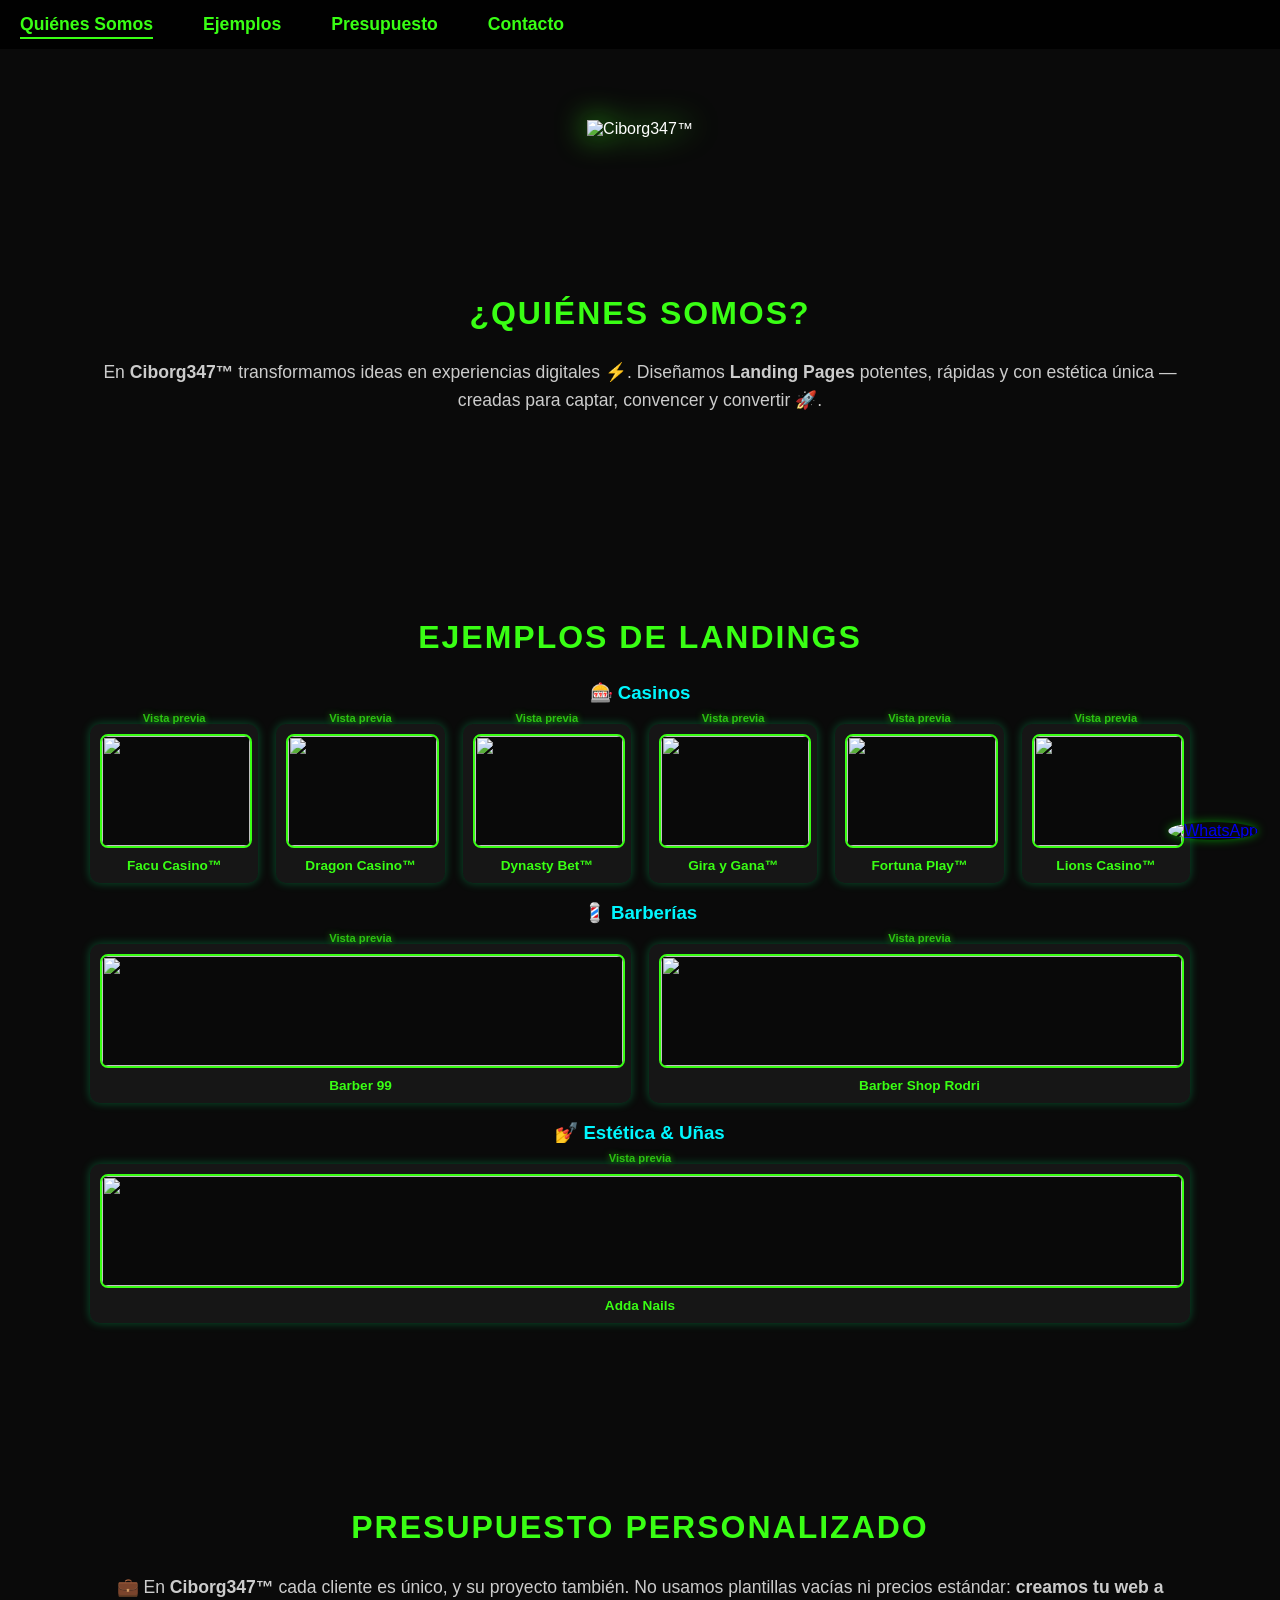
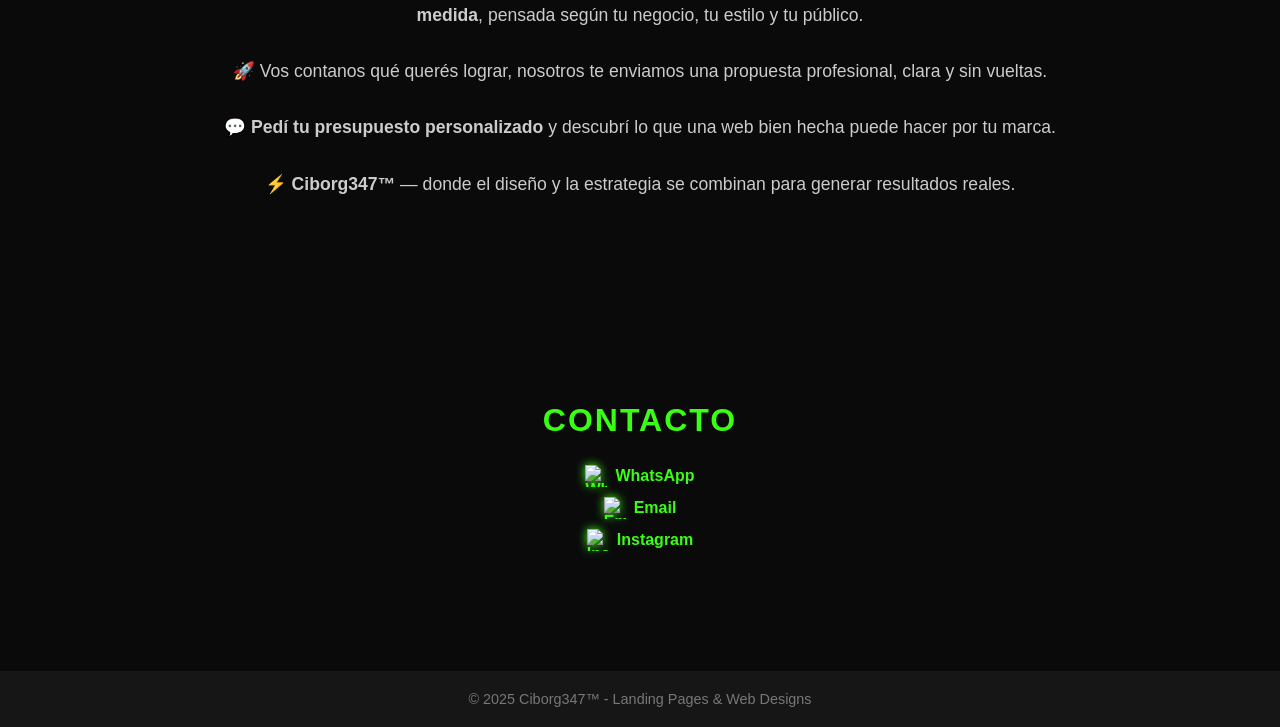
==== commit ef9d64bd: "Update index.html" ====
--- a/index.html
+++ b/index.html
@@ -17,7 +17,7 @@
   <!-- Twitter Card -->
   <meta name="twitter:card" content="summary_large_image">
 
-  <!-- ✅ Estilos -->
+  <!-- Estilos -->
   <link rel="stylesheet" href="style.css">
 </head>
 <body>
@@ -82,14 +82,27 @@
   <section id="contacto">
     <h2>Contacto</h2>
     <div class="contact-links">
-      <a href="https://wa.me/541164499481" target="_blank"><img src="https://cdn-icons-png.flaticon.com/512/733/733585.png"> WhatsApp</a>
-      <a href="mailto:ciborg347@gmail.com"><img src="https://cdn-icons-png.flaticon.com/512/732/732200.png"> Email</a>
-      <a href="https://instagram.com/ciborg347" target="_blank"><img src="https://cdn-icons-png.flaticon.com/512/2111/2111463.png"> Instagram</a>
+
+      <!-- WhatsApp -->
+      <a href="https://wa.me/541164499481?text=Hola%20👋,%20vi%20tus%20servicios%20y%20quería%20una%20Landing%20Page%20personalizada%20para%20mi%20negocio%20🚀" target="_blank">
+        <img src="https://cdn-icons-png.flaticon.com/512/733/733585.png" alt="WhatsApp"> WhatsApp
+      </a>
+
+      <!-- Email -->
+      <a href="mailto:ciborg347@gmail.com?subject=Landing%20Page%20Personalizada&body=Hola%20👋,%20vi%20tus%20servicios%20y%20me%20gustaría%20una%20Landing%20Page%20para%20mi%20negocio%20🚀">
+        <img src="https://cdn-icons-png.flaticon.com/512/732/732200.png" alt="Email"> Email
+      </a>
+
+      <!-- Instagram -->
+      <a href="https://instagram.com/ciborg347" target="_blank">
+        <img src="https://cdn-icons-png.flaticon.com/512/2111/2111463.png" alt="Instagram"> Instagram
+      </a>
+
     </div>
   </section>
 
   <!-- WHATSAPP FLOAT -->
-  <a href="https://wa.me/541164499481?text=Hola%20Ciborg347!" class="whatsapp-float" target="_blank">
+  <a href="https://wa.me/541164499481?text=Hola%20👋,%20vi%20tus%20servicios%20y%20quería%20una%20Landing%20Page%20personalizada%20para%20mi%20negocio%20🚀" class="whatsapp-float" target="_blank">
     <img src="https://upload.wikimedia.org/wikipedia/commons/6/6b/WhatsApp.svg" alt="WhatsApp">
   </a>
 
--- a/style.css
+++ b/style.css
@@ -29,6 +29,7 @@
   margin: 0;
   padding: 0;
 }
+
 nav ul li a {
   text-decoration: none;
   color: #39ff14;
@@ -37,6 +38,7 @@
   position: relative;
   transition: color 0.3s;
 }
+
 nav ul li a::after {
   content: "";
   position: absolute;
@@ -47,8 +49,10 @@
   background: #39ff14;
   transition: width 0.3s;
 }
+
 nav ul li a:hover::after,
 nav ul li a.active::after { width: 100%; }
+
 nav ul li a:hover { color: #00f7ff; }
 
 .hamburger {
@@ -57,6 +61,7 @@
   cursor: pointer;
   gap: 5px;
 }
+
 .hamburger div {
   width: 25px;
   height: 3px;
@@ -68,12 +73,14 @@
 .logo {
   margin: 120px 0 50px;
 }
+
 .logo img {
   width: 260px;
   filter: drop-shadow(0 0 15px #39ff14);
   animation: neonPulse 3s infinite alternate;
   transition: 0.3s;
 }
+
 .logo img:hover { transform: scale(1.08); }
 
 @keyframes neonPulse {
@@ -85,10 +92,29 @@
 }
 
 /* Secciones */
-section { padding: 80px 20px; max-width: 1100px; margin: auto; }
-h2 { font-size: 2rem; color: #39ff14; text-transform: uppercase; letter-spacing: 2px; }
-h3 { color: #00f7ff; margin-bottom: 15px; }
-p { font-size: 1.1rem; line-height: 1.6; color: #ccc; }
+section {
+  padding: 80px 20px;
+  max-width: 1100px;
+  margin: auto;
+}
+
+h2 {
+  font-size: 2rem;
+  color: #39ff14;
+  text-transform: uppercase;
+  letter-spacing: 2px;
+}
+
+h3 {
+  color: #00f7ff;
+  margin-bottom: 15px;
+}
+
+p {
+  font-size: 1.1rem;
+  line-height: 1.6;
+  color: #ccc;
+}
 
 /* Galería */
 .examples {
@@ -97,6 +123,7 @@
   gap: 18px;
   margin-top: 20px;
 }
+
 .project {
   background: rgba(255,255,255,0.05);
   border-radius: 10px;
@@ -105,7 +132,9 @@
   transition: 0.3s;
   position: relative;
 }
+
 .project:hover { transform: scale(1.05); }
+
 .preview-label {
   position: absolute;
   top: -12px;
@@ -117,6 +146,7 @@
   font-weight: bold;
   pointer-events: none;
 }
+
 .project img {
   width: 100%;
   height: 110px;
@@ -127,10 +157,12 @@
   cursor: pointer;
   transition: 0.3s;
 }
+
 .project img:hover {
   transform: scale(1.08);
   box-shadow: 0 0 20px #39ff14;
 }
+
 .project a {
   display: block;
   margin-top: 8px;
@@ -139,7 +171,124 @@
   font-size: 0.85rem;
   font-weight: bold;
 }
+
 .project a:hover { color: #00f7ff; }
+
+/* Lightbox (vista previa) */
+.lightbox {
+  display: none;
+  position: fixed;
+  z-index: 2000;
+  top: 0;
+  left: 0;
+  width: 100%;
+  height: 100%;
+  background: rgba(0,0,0,0.9);
+  align-items: center;
+  justify-content: center;
+  flex-direction: column;
+}
+
+.lightbox-content {
+  background: rgba(15,15,15,0.9);
+  padding: 20px 30px;
+  border-radius: 16px;
+  box-shadow: 0 0 25px #39ff14;
+  max-width: 420px;
+  text-align: center;
+  animation: fadeIn .4s ease;
+}
+
+.lightbox-content img {
+  width: 100%;
+  max-height: 300px;
+  object-fit: contain;
+  border: 2px solid #39ff14;
+  border-radius: 10px;
+  box-shadow: 0 0 15px #39ff14;
+}
+
+.lightbox .caption {
+  margin-top: 10px;
+  color: #39ff14;
+  font-weight: bold;
+}
+
+.lightbox .view-btn {
+  margin-top: 10px;
+  display: inline-block;
+  background: #39ff14;
+  color: #000;
+  padding: 8px 20px;
+  border-radius: 25px;
+  text-decoration: none;
+  font-weight: bold;
+  box-shadow: 0 0 10px #39ff14;
+  transition: .3s;
+}
+
+.lightbox .view-btn:hover {
+  background: #00f7ff;
+  box-shadow: 0 0 20px #00f7ff;
+}
+
+.nav-btn {
+  position: absolute;
+  top: 50%;
+  transform: translateY(-50%);
+  font-size: 2rem;
+  color: #39ff14;
+  cursor: pointer;
+  user-select: none;
+  padding: 10px;
+  transition: .3s;
+}
+
+.nav-btn:hover { color: #00f7ff; }
+
+.prev { left: 20px; }
+.next { right: 20px; }
+
+@keyframes fadeIn {
+  from { opacity: 0; transform: scale(.8); }
+  to { opacity: 1; transform: scale(1); }
+}
+
+/* 🔧 Contacto */
+.contact-links {
+  display: flex;
+  flex-direction: column;
+  gap: 10px;
+  align-items: center;
+  margin-top: 20px;
+}
+
+.contact-links a {
+  text-decoration: none;
+  color: #39ff14;
+  font-size: 1rem;
+  display: flex;
+  align-items: center;
+  gap: 8px;
+  font-weight: bold;
+  transition: 0.3s;
+}
+
+.contact-links a:hover {
+  color: #00f7ff;
+}
+
+.contact-links img {
+  width: 22px;
+  height: 22px;
+  vertical-align: middle;
+  filter: drop-shadow(0 0 5px #39ff14);
+  transition: transform 0.3s;
+}
+
+.contact-links img:hover {
+  transform: scale(1.1);
+}
 
 /* WhatsApp flotante */
 .whatsapp-float {
@@ -148,6 +297,7 @@
   right: 22px;
   z-index: 999;
 }
+
 .whatsapp-float img {
   width: 64px;
   height: 64px;
@@ -155,6 +305,7 @@
   box-shadow: 0 0 10px rgba(0,255,0,0.5);
   transition: 0.3s;
 }
+
 .whatsapp-float img:hover {
   transform: scale(1.12);
   box-shadow: 0 0 20px rgba(0,255,0,0.8);
@@ -183,11 +334,18 @@
     background: transparent;
     padding: 20px 15px;
   }
+
   nav ul.active { display: flex; }
+
   nav ul li a {
     color: #39ff14;
     font-size: 1rem;
     text-shadow: 0 0 8px #39ff14;
   }
+
   .hamburger { display: flex; }
-}
+
+  .contact-links a {
+    font-size: 0.9rem;
+  }
+}
